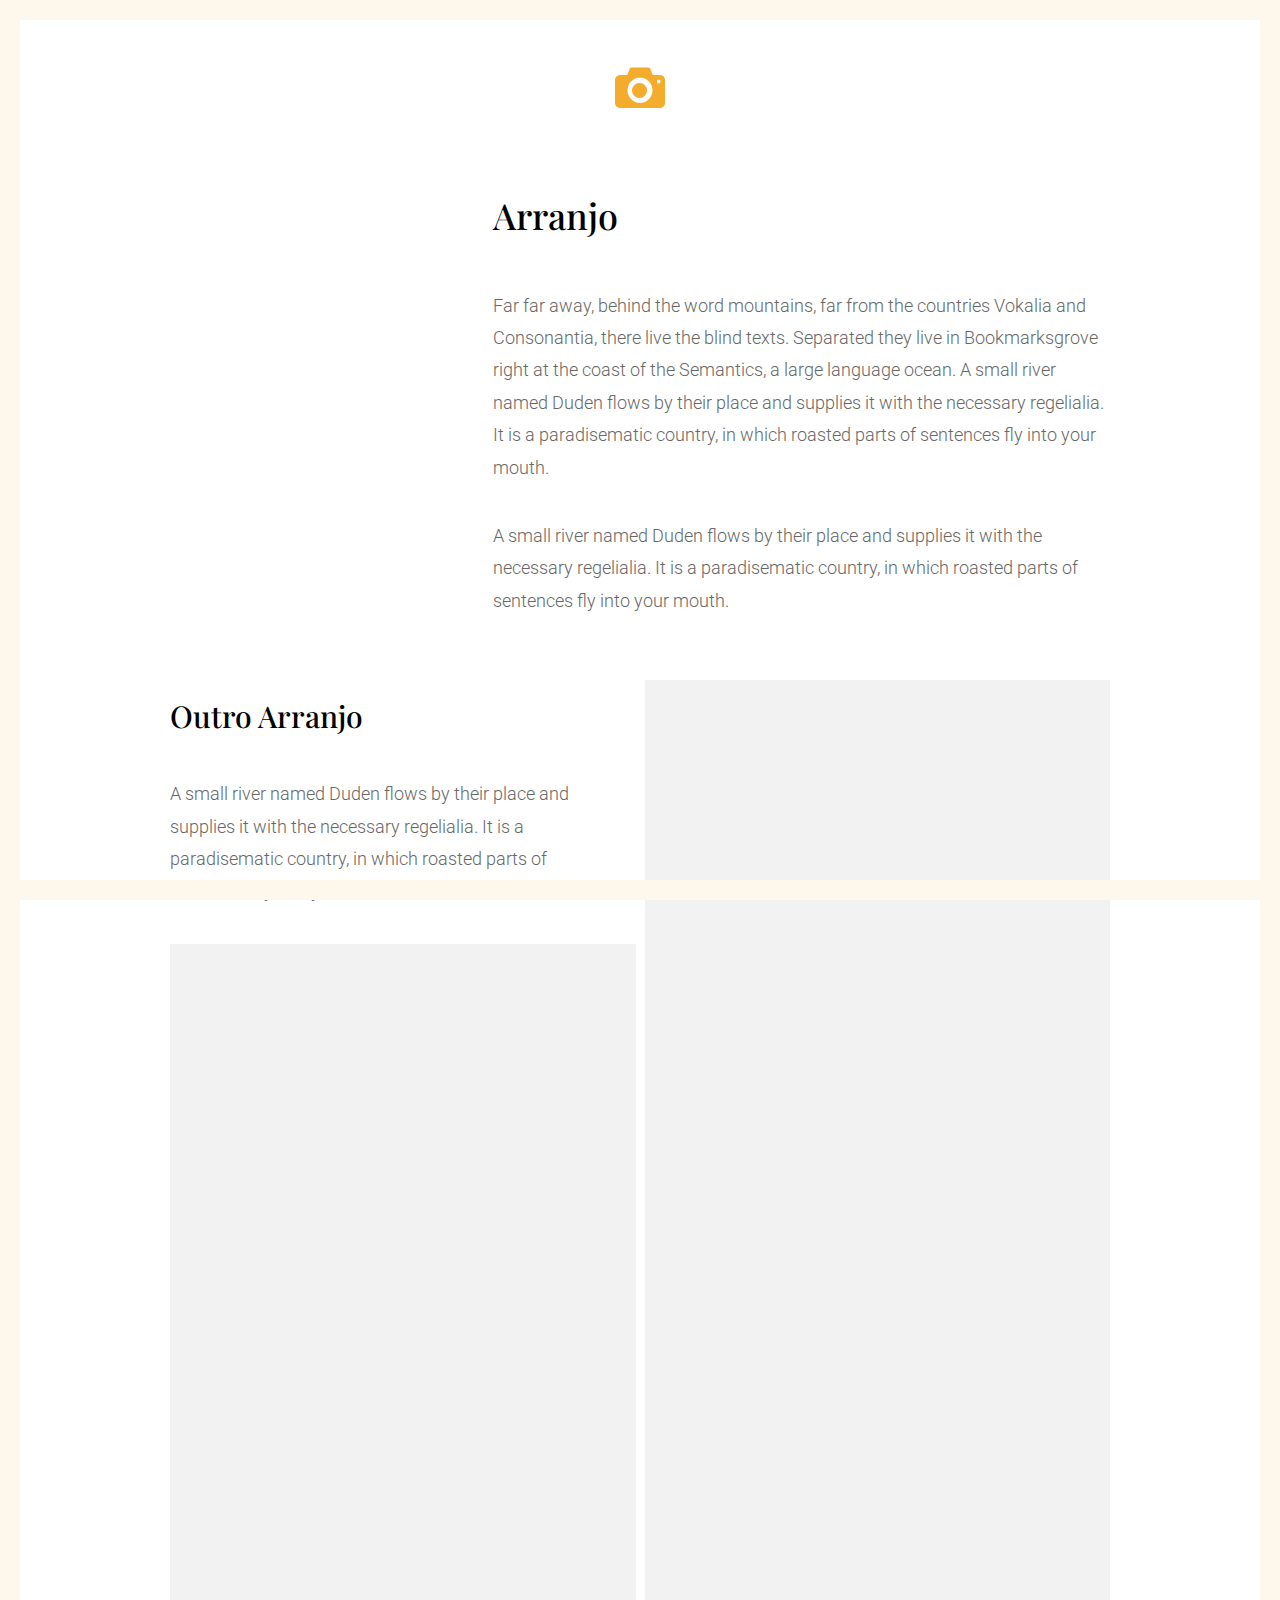
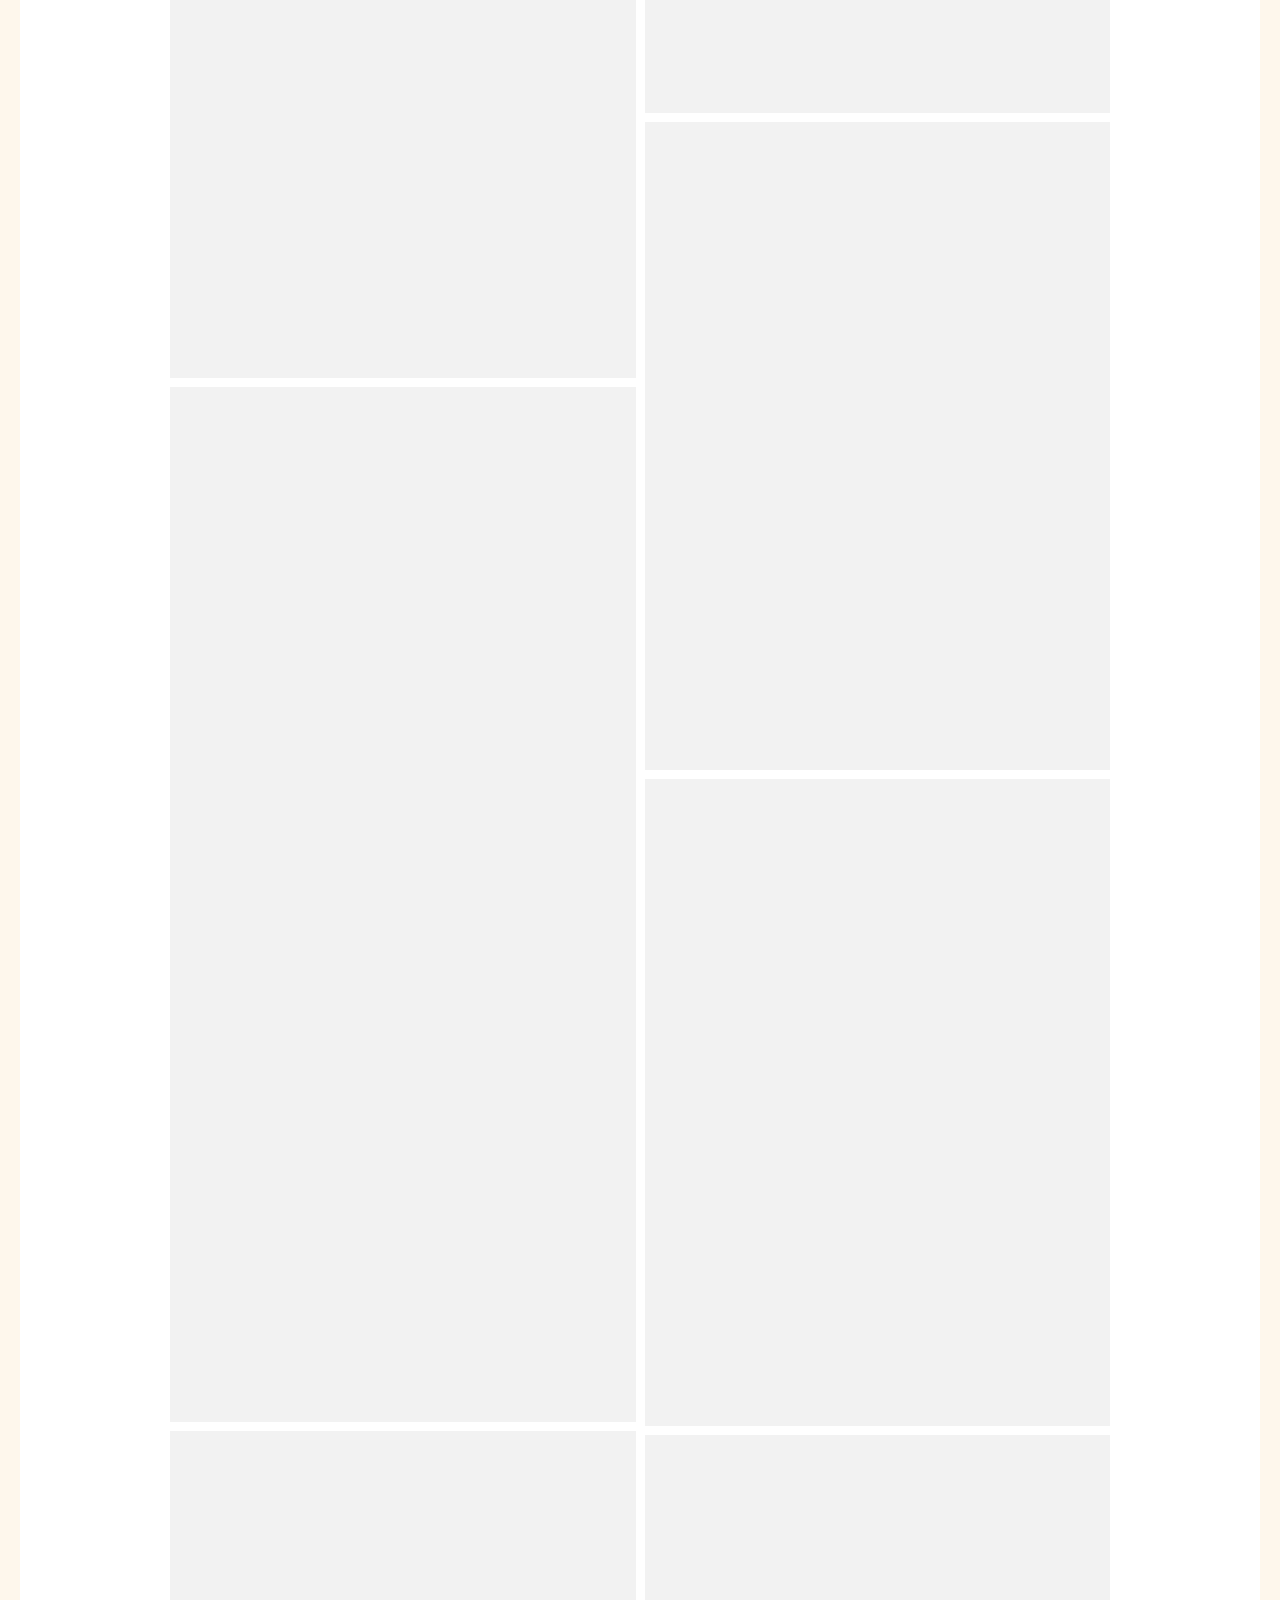
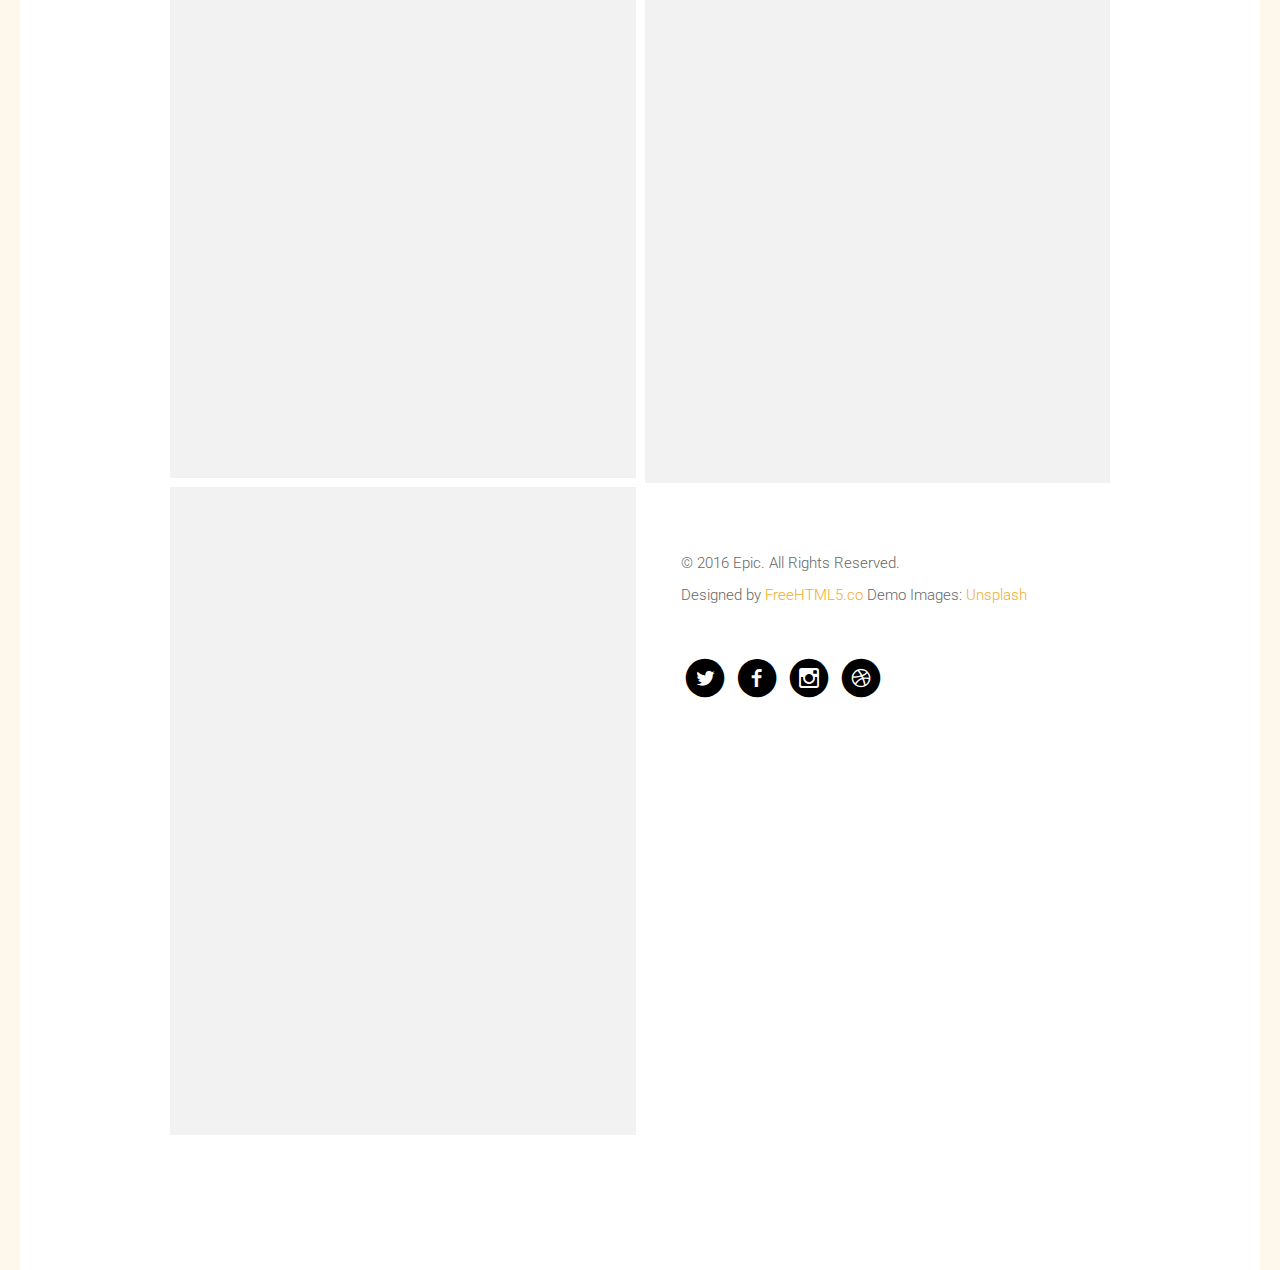
==== arranjos.html @ 67c0cea0 "Projeto Flores - Aluna Maria Eloisa (2)" ====
<!DOCTYPE html>
<!--[if lt IE 7]>      <html class="no-js lt-ie9 lt-ie8 lt-ie7"> <![endif]-->
<!--[if IE 7]>         <html class="no-js lt-ie9 lt-ie8"> <![endif]-->
<!--[if IE 8]>         <html class="no-js lt-ie9"> <![endif]-->
<!--[if gt IE 8]><!--> <html class="no-js"> <!--<![endif]-->
	<head>
	<meta charset="utf-8">
	<meta http-equiv="X-UA-Compatible" content="IE=edge">
	<title>Epic &mdash; Fully Responsive Free HTML5 Bootstrap Website Template by FREEHTML5.co</title>
	<meta name="viewport" content="width=device-width, initial-scale=1">
	<meta name="description" content="Free HTML5 Template by FREEHTML5.CO" />
	<meta name="keywords" content="free html5, free template, free bootstrap, website template, html5, css3, mobile first, responsive" />
	<meta name="author" content="FREEHTML5.CO" />

  <!-- 
	//////////////////////////////////////////////////////

	FREE HTML5 TEMPLATE 
	DESIGNED & DEVELOPED by FREEHTML5.CO
		
	Website: 		http://freehtml5.co/
	Email: 			info@freehtml5.co
	Twitter: 		http://twitter.com/fh5co
	Facebook: 		https://www.facebook.com/fh5co

	//////////////////////////////////////////////////////
	 -->

  	<!-- Facebook and Twitter integration -->
	<meta property="og:title" content=""/>
	<meta property="og:image" content=""/>
	<meta property="og:url" content=""/>
	<meta property="og:site_name" content=""/>
	<meta property="og:description" content=""/>
	<meta name="twitter:title" content="" />
	<meta name="twitter:image" content="" />
	<meta name="twitter:url" content="" />
	<meta name="twitter:card" content="" />

	<!-- Place favicon.ico and apple-touch-icon.png in the root directory -->
	<link rel="shortcut icon" href="favicon.ico">
	<!-- Google Fonts -->
	<link href='http://fonts.googleapis.com/css?family=Playfair+Display:400,700,400italic|Roboto:400,300,700' rel='stylesheet' type='text/css'>
	<!-- Animate -->
	<link rel="stylesheet" href="css/animate.css">
	<!-- Icomoon -->
	<link rel="stylesheet" href="css/icomoon.css">
	<!-- Bootstrap  -->
	<link rel="stylesheet" href="css/bootstrap.css">
	<!-- Magnific Popup -->
	<link rel="stylesheet" href="css/magnific-popup.css">

	<link rel="stylesheet" href="css/style.css">

	
	<!-- jQuery -->
	<script src="js/jquery.min.js"></script>
	<!-- jQuery Easing -->
	<script src="js/jquery.easing.1.3.js"></script>
	<!-- Bootstrap -->
	<script src="js/bootstrap.min.js"></script>
	<!-- Waypoints -->
	<script src="js/jquery.waypoints.min.js"></script>
	<!-- Magnific Popup -->
	<script src="js/jquery.magnific-popup.min.js"></script>
	
	<!-- Main JS -->
	<script src="js/main.js"></script>


	<!-- Modernizr JS -->
	<script src="js/modernizr-2.6.2.min.js"></script>
	<!-- FOR IE9 below -->
	<!--[if lt IE 9]>
	<script src="js/respond.min.js"></script>
	<![endif]-->

	</head>
	<body>
	
	<!-- Loader -->
	<div class="fh5co-loader"></div>
	
	<div id="fh5co-logo">
		<a href="index.html" class="transition"><i class="icon-camera"></i><em><span class="icon-home"></span></em></a>	
	</div>

	<div id="fh5co-main" role="main">
		
		<div class="container">
			
			

			<div class="row">
				<div class="col-md-8 col-md-push-4 fh5co-heading">
					<h1>Arranjo</h1>
					<p>Far far away, behind the word mountains, far from the countries Vokalia and Consonantia, there live the blind texts. Separated they live in Bookmarksgrove right at the coast of the Semantics, a large language ocean. A small river named Duden flows by their place and supplies it with the necessary regelialia. It is a paradisematic country, in which roasted parts of sentences fly into your mouth.</p>
					<p>A small river named Duden flows by their place and supplies it with the necessary regelialia. It is a paradisematic country, in which roasted parts of sentences fly into your mouth.</p>
				</div>
			</div>

			
			<div class="fh5co-grid">
				
				<div class="fh5co-col-1">
					<div class="fh5co-heading padding-right">
						<h2>Outro Arranjo</h2>
						<p>A small river named Duden flows by their place and supplies it with the necessary regelialia. It is a paradisematic country, in which roasted parts of sentences fly into your mouth.</p>
					</div>
					
					<div class="fh5co-item">
						<a href="images/20241031_195424.jpg" class="image-popup animate-box">
							<img src="images/20241031_195424.jpg" alt="Free HTML5 Website Template by FreeHTML5.co" title="Nice one">
							<div class="fh5co-item-text-wrap">
								<div class="fh5co-item-text">
									<h2><i class="icon-search2"></i></h2>
								</div>
							</div>
						</a>
					</div>
					<div class="fh5co-item">
						<a href="images/20241031_195407.jpg" class="image-popup animate-box">
							<img src="images/20241031_195407.jpg" alt="Free HTML5 Website Template by FreeHTML5.co">
							<div class="fh5co-item-text-wrap">
								<div class="fh5co-item-text">
									<h2><i class="icon-search2"></i></h2>
								</div>
							</div>
						</a>
					</div>
					<div class="fh5co-item">
						<a href="images/pic_7.jpg" class="image-popup animate-box">
							<img src="images/pic_7.jpg" alt="Free HTML5 Website Template by FreeHTML5.co">
							<div class="fh5co-item-text-wrap">
								<div class="fh5co-item-text">
									<h2><i class="icon-search2"></i></h2>
								</div>
							</div>
						</a>
					</div>
					<div class="fh5co-item">
						<a href="images/pic_8.jpg" class="image-popup animate-box">
							<img src="images/pic_8.jpg" alt="Free HTML5 Website Template by FreeHTML5.co">
							<div class="fh5co-item-text-wrap">
								<div class="fh5co-item-text">
									<h2><i class="icon-search2"></i></h2>
								</div>
							</div>
						</a>
					</div>
				</div>
				<div class="fh5co-col-2">

					<div class="fh5co-item">
						<a href="images/20241031_193643.jpg" class="image-popup animate-box">
							<img src="images/20241031_193643.jpg" alt="Free HTML5 Website Template by FreeHTML5.co">
							<div class="fh5co-item-text-wrap">
								<div class="fh5co-item-text">
									<h2><i class="icon-search2"></i></h2>	
								</div>
							</div>
						</a>
					</div>
					<div class="fh5co-item">
						<a href="images/pic_4.jpg" class="image-popup animate-box">
							<img src="images/pic_4.jpg" alt="Free HTML5 Website Template by FreeHTML5.co">
							<div class="fh5co-item-text-wrap">
								<div class="fh5co-item-text">
									<h2><i class="icon-search2"></i></h2>	
								</div>
							</div>
						</a>
						
					</div>
					<div class="fh5co-item">
						<a href="images/pic_5.jpg" class="image-popup animate-box">
							<img src="images/pic_5.jpg" alt="Free HTML5 Website Template by FreeHTML5.co">
							<div class="fh5co-item-text-wrap">
								<div class="fh5co-item-text">
									<h2><i class="icon-search2"></i></h2>	
								</div>
							</div>
						</a>
					</div>
					<div class="fh5co-item">
						<a href="images/pic_6.jpg" class="image-popup animate-box">
							<img src="images/pic_6.jpg" alt="Free HTML5 Website Template by FreeHTML5.co">
							<div class="fh5co-item-text-wrap">
								<div class="fh5co-item-text">
									<h2><i class="icon-search2"></i></h2>	
								</div>
							</div>
						</a>
					</div>

					<div id="fh5co-footer" class="padding-left">
						<p><small>&copy; 2016 Epic. All Rights Reserved. <br> Designed by <a href="http://freehtml5.co/" target="_blank">FreeHTML5.co</a> Demo Images: <a href="http://unsplash.com/" target="_blank">Unsplash</a></small></p>
						<ul class="fh5co-social">
							<li><a href="#"><i class="icon-twitter-with-circle"></i></a></li>
							<li><a href="#"><i class="icon-facebook-with-circle"></i></a></li>
							<li><a href="#"><i class="icon-instagram-with-circle"></i></a></li>
							<li><a href="#"><i class="icon-dribbble-with-circle"></i></a></li>
						</ul>
					</div>
				</div>
			</div>
		</div>

	</div>

	</body>
</html>
---- css/icomoon.css ----
@font-face {
    font-family: 'icomoon';
    src:    url('../fonts/icomoon/icomoon.eot?85cwyn');
    src:    url('../fonts/icomoon/icomoon.eot?85cwyn#iefix') format('embedded-opentype'),
        url('../fonts/icomoon/icomoon.ttf?85cwyn') format('truetype'),
        url('../fonts/icomoon/icomoon.woff?85cwyn') format('woff'),
        url('../fonts/icomoon/icomoon.svg?85cwyn#icomoon') format('svg');
    font-weight: normal;
    font-style: normal;
}

[class^="icon-"], [class*=" icon-"] {
    /* use !important to prevent issues with browser extensions that change fonts */
    font-family: 'icomoon' !important;
    speak: none;
    font-style: normal;
    font-weight: normal;
    font-variant: normal;
    text-transform: none;
    line-height: 1;

    /* Better Font Rendering =========== */
    -webkit-font-smoothing: antialiased;
    -moz-osx-font-smoothing: grayscale;
}

.icon-add-to-list:before {
    content: "\e900";
}
.icon-classic-computer:before {
    content: "\e901";
}
.icon-controller-fast-backward:before {
    content: "\e902";
}
.icon-creative-commons-attribution:before {
    content: "\e903";
}
.icon-creative-commons-noderivs:before {
    content: "\e904";
}
.icon-creative-commons-noncommercial-eu:before {
    content: "\e905";
}
.icon-creative-commons-noncommercial-us:before {
    content: "\e906";
}
.icon-creative-commons-public-domain:before {
    content: "\e907";
}
.icon-creative-commons-remix:before {
    content: "\e908";
}
.icon-creative-commons-share:before {
    content: "\e909";
}
.icon-creative-commons-sharealike:before {
    content: "\e90a";
}
.icon-creative-commons:before {
    content: "\e90b";
}
.icon-document-landscape:before {
    content: "\e90c";
}
.icon-remove-user:before {
    content: "\e90d";
}
.icon-warning:before {
    content: "\e90e";
}
.icon-arrow-bold-down:before {
    content: "\e90f";
}
.icon-arrow-bold-left:before {
    content: "\e910";
}
.icon-arrow-bold-right:before {
    content: "\e911";
}
.icon-arrow-bold-up:before {
    content: "\e912";
}
.icon-arrow-down:before {
    content: "\e913";
}
.icon-arrow-left:before {
    content: "\e914";
}
.icon-arrow-long-down:before {
    content: "\e915";
}
.icon-arrow-long-left:before {
    content: "\e916";
}
.icon-arrow-long-right:before {
    content: "\e917";
}
.icon-arrow-long-up:before {
    content: "\e918";
}
.icon-arrow-right:before {
    content: "\e919";
}
.icon-arrow-up:before {
    content: "\e91a";
}
.icon-arrow-with-circle-down:before {
    content: "\e91b";
}
.icon-arrow-with-circle-left:before {
    content: "\e91c";
}
.icon-arrow-with-circle-right:before {
    content: "\e91d";
}
.icon-arrow-with-circle-up:before {
    content: "\e91e";
}
.icon-bookmark:before {
    content: "\e91f";
}
.icon-bookmarks:before {
    content: "\e920";
}
.icon-chevron-down:before {
    content: "\e921";
}
.icon-chevron-left:before {
    content: "\e922";
}
.icon-chevron-right:before {
    content: "\e923";
}
.icon-chevron-small-down:before {
    content: "\e924";
}
.icon-chevron-small-left:before {
    content: "\e925";
}
.icon-chevron-small-right:before {
    content: "\e926";
}
.icon-chevron-small-up:before {
    content: "\e927";
}
.icon-chevron-thin-down:before {
    content: "\e928";
}
.icon-chevron-thin-left:before {
    content: "\e929";
}
.icon-chevron-thin-right:before {
    content: "\e92a";
}
.icon-chevron-thin-up:before {
    content: "\e92b";
}
.icon-chevron-up:before {
    content: "\e92c";
}
.icon-chevron-with-circle-down:before {
    content: "\e92d";
}
.icon-chevron-with-circle-left:before {
    content: "\e92e";
}
.icon-chevron-with-circle-right:before {
    content: "\e92f";
}
.icon-chevron-with-circle-up:before {
    content: "\e930";
}
.icon-cloud:before {
    content: "\e931";
}
.icon-controller-fast-forward:before {
    content: "\e932";
}
.icon-controller-jump-to-start:before {
    content: "\e933";
}
.icon-controller-next:before {
    content: "\e934";
}
.icon-controller-paus:before {
    content: "\e935";
}
.icon-controller-play:before {
    content: "\e936";
}
.icon-controller-record:before {
    content: "\e937";
}
.icon-controller-stop:before {
    content: "\e938";
}
.icon-controller-volume:before {
    content: "\e939";
}
.icon-dot-single:before {
    content: "\e93a";
}
.icon-dots-three-horizontal:before {
    content: "\e93b";
}
.icon-dots-three-vertical:before {
    content: "\e93c";
}
.icon-dots-two-horizontal:before {
    content: "\e93d";
}
.icon-dots-two-vertical:before {
    content: "\e93e";
}
.icon-download:before {
    content: "\e93f";
}
.icon-emoji-flirt:before {
    content: "\e940";
}
.icon-flow-branch:before {
    content: "\e941";
}
.icon-flow-cascade:before {
    content: "\e942";
}
.icon-flow-line:before {
    content: "\e943";
}
.icon-flow-parallel:before {
    content: "\e944";
}
.icon-flow-tree:before {
    content: "\e945";
}
.icon-install:before {
    content: "\e946";
}
.icon-layers:before {
    content: "\e947";
}
.icon-open-book:before {
    content: "\e948";
}
.icon-resize-100:before {
    content: "\e949";
}
.icon-resize-full-screen:before {
    content: "\e94a";
}
.icon-save:before {
    content: "\e94b";
}
.icon-select-arrows:before {
    content: "\e94c";
}
.icon-sound-mute:before {
    content: "\e94d";
}
.icon-sound:before {
    content: "\e94e";
}
.icon-trash:before {
    content: "\e94f";
}
.icon-triangle-down:before {
    content: "\e950";
}
.icon-triangle-left:before {
    content: "\e951";
}
.icon-triangle-right:before {
    content: "\e952";
}
.icon-triangle-up:before {
    content: "\e953";
}
.icon-uninstall:before {
    content: "\e954";
}
.icon-upload-to-cloud:before {
    content: "\e955";
}
.icon-upload:before {
    content: "\e956";
}
.icon-add-user:before {
    content: "\e957";
}
.icon-address:before {
    content: "\e958";
}
.icon-adjust:before {
    content: "\e959";
}
.icon-air:before {
    content: "\e95a";
}
.icon-aircraft-landing:before {
    content: "\e95b";
}
.icon-aircraft-take-off:before {
    content: "\e95c";
}
.icon-aircraft:before {
    content: "\e95d";
}
.icon-align-bottom:before {
    content: "\e95e";
}
.icon-align-horizontal-middle:before {
    content: "\e95f";
}
.icon-align-left:before {
    content: "\e960";
}
.icon-align-right:before {
    content: "\e961";
}
.icon-align-top:before {
    content: "\e962";
}
.icon-align-vertical-middle:before {
    content: "\e963";
}
.icon-archive:before {
    content: "\e964";
}
.icon-area-graph:before {
    content: "\e965";
}
.icon-attachment:before {
    content: "\e966";
}
.icon-awareness-ribbon:before {
    content: "\e967";
}
.icon-back-in-time:before {
    content: "\e968";
}
.icon-back:before {
    content: "\e969";
}
.icon-bar-graph:before {
    content: "\e96a";
}
.icon-battery:before {
    content: "\e96b";
}
.icon-beamed-note:before {
    content: "\e96c";
}
.icon-bell:before {
    content: "\e96d";
}
.icon-blackboard:before {
    content: "\e96e";
}
.icon-block:before {
    content: "\e96f";
}
.icon-book:before {
    content: "\e970";
}
.icon-bowl:before {
    content: "\e971";
}
.icon-box:before {
    content: "\e972";
}
.icon-briefcase:before {
    content: "\e973";
}
.icon-browser:before {
    content: "\e974";
}
.icon-brush:before {
    content: "\e975";
}
.icon-bucket:before {
    content: "\e976";
}
.icon-cake:before {
    content: "\e977";
}
.icon-calculator:before {
    content: "\e978";
}
.icon-calendar:before {
    content: "\e979";
}
.icon-camera:before {
    content: "\e97a";
}
.icon-ccw:before {
    content: "\e97b";
}
.icon-chat:before {
    content: "\e97c";
}
.icon-check:before {
    content: "\e97d";
}
.icon-circle-with-cross:before {
    content: "\e97e";
}
.icon-circle-with-minus:before {
    content: "\e97f";
}
.icon-circle-with-plus:before {
    content: "\e980";
}
.icon-circle:before {
    content: "\e981";
}
.icon-circular-graph:before {
    content: "\e982";
}
.icon-clapperboard:before {
    content: "\e983";
}
.icon-clipboard:before {
    content: "\e984";
}
.icon-clock:before {
    content: "\e985";
}
.icon-code:before {
    content: "\e986";
}
.icon-cog:before {
    content: "\e987";
}
.icon-colours:before {
    content: "\e988";
}
.icon-compass:before {
    content: "\e989";
}
.icon-copy:before {
    content: "\e98a";
}
.icon-credit-card:before {
    content: "\e98b";
}
.icon-credit:before {
    content: "\e98c";
}
.icon-cross:before {
    content: "\e98d";
}
.icon-cup:before {
    content: "\e98e";
}
.icon-cw:before {
    content: "\e98f";
}
.icon-cycle:before {
    content: "\e990";
}
.icon-database:before {
    content: "\e991";
}
.icon-dial-pad:before {
    content: "\e992";
}
.icon-direction:before {
    content: "\e993";
}
.icon-document:before {
    content: "\e994";
}
.icon-documents:before {
    content: "\e995";
}
.icon-drink:before {
    content: "\e996";
}
.icon-drive:before {
    content: "\e997";
}
.icon-drop:before {
    content: "\e998";
}
.icon-edit:before {
    content: "\e999";
}
.icon-email:before {
    content: "\e99a";
}
.icon-emoji-happy:before {
    content: "\e99b";
}
.icon-emoji-neutral:before {
    content: "\e99c";
}
.icon-emoji-sad:before {
    content: "\e99d";
}
.icon-erase:before {
    content: "\e99e";
}
.icon-eraser:before {
    content: "\e99f";
}
.icon-export:before {
    content: "\e9a0";
}
.icon-eye:before {
    content: "\e9a1";
}
.icon-feather:before {
    content: "\e9a2";
}
.icon-flag:before {
    content: "\e9a3";
}
.icon-flash:before {
    content: "\e9a4";
}
.icon-flashlight:before {
    content: "\e9a5";
}
.icon-flat-brush:before {
    content: "\e9a6";
}
.icon-folder-images:before {
    content: "\e9a7";
}
.icon-folder-music:before {
    content: "\e9a8";
}
.icon-folder-video:before {
    content: "\e9a9";
}
.icon-folder:before {
    content: "\e9aa";
}
.icon-forward:before {
    content: "\e9ab";
}
.icon-funnel:before {
    content: "\e9ac";
}
.icon-game-controller:before {
    content: "\e9ad";
}
.icon-gauge:before {
    content: "\e9ae";
}
.icon-globe:before {
    content: "\e9af";
}
.icon-graduation-cap:before {
    content: "\e9b0";
}
.icon-grid:before {
    content: "\e9b1";
}
.icon-hair-cross:before {
    content: "\e9b2";
}
.icon-hand:before {
    content: "\e9b3";
}
.icon-heart-outlined:before {
    content: "\e9b4";
}
.icon-heart:before {
    content: "\e9b5";
}
.icon-help-with-circle:before {
    content: "\e9b6";
}
.icon-help:before {
    content: "\e9b7";
}
.icon-home:before {
    content: "\e9b8";
}
.icon-hour-glass:before {
    content: "\e9b9";
}
.icon-image-inverted:before {
    content: "\e9ba";
}
.icon-image:before {
    content: "\e9bb";
}
.icon-images:before {
    content: "\e9bc";
}
.icon-inbox:before {
    content: "\e9bd";
}
.icon-infinity:before {
    content: "\e9be";
}
.icon-info-with-circle:before {
    content: "\e9bf";
}
.icon-info:before {
    content: "\e9c0";
}
.icon-key:before {
    content: "\e9c1";
}
.icon-keyboard:before {
    content: "\e9c2";
}
.icon-lab-flask:before {
    content: "\e9c3";
}
.icon-landline:before {
    content: "\e9c4";
}
.icon-language:before {
    content: "\e9c5";
}
.icon-laptop:before {
    content: "\e9c6";
}
.icon-leaf:before {
    content: "\e9c7";
}
.icon-level-down:before {
    content: "\e9c8";
}
.icon-level-up:before {
    content: "\e9c9";
}
.icon-lifebuoy:before {
    content: "\e9ca";
}
.icon-light-bulb:before {
    content: "\e9cb";
}
.icon-light-down:before {
    content: "\e9cc";
}
.icon-light-up:before {
    content: "\e9cd";
}
.icon-line-graph:before {
    content: "\e9ce";
}
.icon-link:before {
    content: "\e9cf";
}
.icon-list:before {
    content: "\e9d0";
}
.icon-location-pin:before {
    content: "\e9d1";
}
.icon-location:before {
    content: "\e9d2";
}
.icon-lock-open:before {
    content: "\e9d3";
}
.icon-lock:before {
    content: "\e9d4";
}
.icon-log-out:before {
    content: "\e9d5";
}
.icon-login:before {
    content: "\e9d6";
}
.icon-loop:before {
    content: "\e9d7";
}
.icon-magnet:before {
    content: "\e9d8";
}
.icon-magnifying-glass:before {
    content: "\e9d9";
}
.icon-mail:before {
    content: "\e9da";
}
.icon-man:before {
    content: "\e9db";
}
.icon-map:before {
    content: "\e9dc";
}
.icon-mask:before {
    content: "\e9dd";
}
.icon-medal:before {
    content: "\e9de";
}
.icon-megaphone:before {
    content: "\e9df";
}
.icon-menu:before {
    content: "\e9e0";
}
.icon-message:before {
    content: "\e9e1";
}
.icon-mic:before {
    content: "\e9e2";
}
.icon-minus:before {
    content: "\e9e3";
}
.icon-mobile:before {
    content: "\e9e4";
}
.icon-modern-mic:before {
    content: "\e9e5";
}
.icon-moon:before {
    content: "\e9e6";
}
.icon-mouse:before {
    content: "\e9e7";
}
.icon-music:before {
    content: "\e9e8";
}
.icon-network:before {
    content: "\e9e9";
}
.icon-new-message:before {
    content: "\e9ea";
}
.icon-new:before {
    content: "\e9eb";
}
.icon-news:before {
    content: "\e9ec";
}
.icon-note:before {
    content: "\e9ed";
}
.icon-notification:before {
    content: "\e9ee";
}
.icon-old-mobile:before {
    content: "\e9ef";
}
.icon-old-phone:before {
    content: "\e9f0";
}
.icon-palette:before {
    content: "\e9f1";
}
.icon-paper-plane:before {
    content: "\e9f2";
}
.icon-pencil:before {
    content: "\e9f3";
}
.icon-phone:before {
    content: "\e9f4";
}
.icon-pie-chart:before {
    content: "\e9f5";
}
.icon-pin:before {
    content: "\e9f6";
}
.icon-plus:before {
    content: "\e9f7";
}
.icon-popup:before {
    content: "\e9f8";
}
.icon-power-plug:before {
    content: "\e9f9";
}
.icon-price-ribbon:before {
    content: "\e9fa";
}
.icon-price-tag:before {
    content: "\e9fb";
}
.icon-print:before {
    content: "\e9fc";
}
.icon-progress-empty:before {
    content: "\e9fd";
}
.icon-progress-full:before {
    content: "\e9fe";
}
.icon-progress-one:before {
    content: "\e9ff";
}
.icon-progress-two:before {
    content: "\ea00";
}
.icon-publish:before {
    content: "\ea01";
}
.icon-quote:before {
    content: "\ea02";
}
.icon-radio:before {
    content: "\ea03";
}
.icon-reply-all:before {
    content: "\ea04";
}
.icon-reply:before {
    content: "\ea05";
}
.icon-retweet:before {
    content: "\ea06";
}
.icon-rocket:before {
    content: "\ea07";
}
.icon-round-brush:before {
    content: "\ea08";
}
.icon-rss:before {
    content: "\ea09";
}
.icon-ruler:before {
    content: "\ea0a";
}
.icon-scissors:before {
    content: "\ea0b";
}
.icon-share-alternitive:before {
    content: "\ea0c";
}
.icon-share:before {
    content: "\ea0d";
}
.icon-shareable:before {
    content: "\ea0e";
}
.icon-shield:before {
    content: "\ea0f";
}
.icon-shop:before {
    content: "\ea10";
}
.icon-shopping-bag:before {
    content: "\ea11";
}
.icon-shopping-basket:before {
    content: "\ea12";
}
.icon-shopping-cart:before {
    content: "\ea13";
}
.icon-shuffle:before {
    content: "\ea14";
}
.icon-signal:before {
    content: "\ea15";
}
.icon-sound-mix:before {
    content: "\ea16";
}
.icon-sports-club:before {
    content: "\ea17";
}
.icon-spreadsheet:before {
    content: "\ea18";
}
.icon-squared-cross:before {
    content: "\ea19";
}
.icon-squared-minus:before {
    content: "\ea1a";
}
.icon-squared-plus:before {
    content: "\ea1b";
}
.icon-star-outlined:before {
    content: "\ea1c";
}
.icon-star:before {
    content: "\ea1d";
}
.icon-stopwatch:before {
    content: "\ea1e";
}
.icon-suitcase:before {
    content: "\ea1f";
}
.icon-swap:before {
    content: "\ea20";
}
.icon-sweden:before {
    content: "\ea21";
}
.icon-switch:before {
    content: "\ea22";
}
.icon-tablet:before {
    content: "\ea23";
}
.icon-tag:before {
    content: "\ea24";
}
.icon-text-document-inverted:before {
    content: "\ea25";
}
.icon-text-document:before {
    content: "\ea26";
}
.icon-text:before {
    content: "\ea27";
}
.icon-thermometer:before {
    content: "\ea28";
}
.icon-thumbs-down:before {
    content: "\ea29";
}
.icon-thumbs-up:before {
    content: "\ea2a";
}
.icon-thunder-cloud:before {
    content: "\ea2b";
}
.icon-ticket:before {
    content: "\ea2c";
}
.icon-time-slot:before {
    content: "\ea2d";
}
.icon-tools:before {
    content: "\ea2e";
}
.icon-traffic-cone:before {
    content: "\ea2f";
}
.icon-tree:before {
    content: "\ea30";
}
.icon-trophy:before {
    content: "\ea31";
}
.icon-tv:before {
    content: "\ea32";
}
.icon-typing:before {
    content: "\ea33";
}
.icon-unread:before {
    content: "\ea34";
}
.icon-untag:before {
    content: "\ea35";
}
.icon-user:before {
    content: "\ea36";
}
.icon-users:before {
    content: "\ea37";
}
.icon-v-card:before {
    content: "\ea38";
}
.icon-video:before {
    content: "\ea39";
}
.icon-vinyl:before {
    content: "\ea3a";
}
.icon-voicemail:before {
    content: "\ea3b";
}
.icon-wallet:before {
    content: "\ea3c";
}
.icon-water:before {
    content: "\ea3d";
}
.icon-px-with-circle:before {
    content: "\ea3e";
}
.icon-px:before {
    content: "\ea3f";
}
.icon-basecamp:before {
    content: "\ea40";
}
.icon-behance:before {
    content: "\ea41";
}
.icon-creative-cloud:before {
    content: "\ea42";
}
.icon-dropbox:before {
    content: "\ea43";
}
.icon-evernote:before {
    content: "\ea44";
}
.icon-flattr:before {
    content: "\ea45";
}
.icon-foursquare:before {
    content: "\ea46";
}
.icon-google-drive:before {
    content: "\ea47";
}
.icon-google-hangouts:before {
    content: "\ea48";
}
.icon-grooveshark:before {
    content: "\ea49";
}
.icon-icloud:before {
    content: "\ea4a";
}
.icon-mixi:before {
    content: "\ea4b";
}
.icon-onedrive:before {
    content: "\ea4c";
}
.icon-paypal:before {
    content: "\ea4d";
}
.icon-picasa:before {
    content: "\ea4e";
}
.icon-qq:before {
    content: "\ea4f";
}
.icon-rdio-with-circle:before {
    content: "\ea50";
}
.icon-renren:before {
    content: "\ea51";
}
.icon-scribd:before {
    content: "\ea52";
}
.icon-sina-weibo:before {
    content: "\ea53";
}
.icon-skype-with-circle:before {
    content: "\ea54";
}
.icon-skype:before {
    content: "\ea55";
}
.icon-slideshare:before {
    content: "\ea56";
}
.icon-smashing:before {
    content: "\ea57";
}
.icon-soundcloud:before {
    content: "\ea58";
}
.icon-spotify-with-circle:before {
    content: "\ea59";
}
.icon-spotify:before {
    content: "\ea5a";
}
.icon-swarm:before {
    content: "\ea5b";
}
.icon-vine-with-circle:before {
    content: "\ea5c";
}
.icon-vine:before {
    content: "\ea5d";
}
.icon-vk-alternitive:before {
    content: "\ea5e";
}
.icon-vk-with-circle:before {
    content: "\ea5f";
}
.icon-vk:before {
    content: "\ea60";
}
.icon-xing-with-circle:before {
    content: "\ea61";
}
.icon-xing:before {
    content: "\ea62";
}
.icon-yelp:before {
    content: "\ea63";
}
.icon-dribbble-with-circle:before {
    content: "\ea64";
}
.icon-dribbble:before {
    content: "\ea65";
}
.icon-facebook-with-circle:before {
    content: "\ea66";
}
.icon-facebook:before {
    content: "\ea67";
}
.icon-flickr-with-circle:before {
    content: "\ea68";
}
.icon-flickr:before {
    content: "\ea69";
}
.icon-github-with-circle:before {
    content: "\ea6a";
}
.icon-github:before {
    content: "\ea6b";
}
.icon-google-with-circle:before {
    content: "\ea6c";
}
.icon-google:before {
    content: "\ea6d";
}
.icon-instagram-with-circle:before {
    content: "\ea6e";
}
.icon-instagram:before {
    content: "\ea6f";
}
.icon-lastfm-with-circle:before {
    content: "\ea70";
}
.icon-lastfm:before {
    content: "\ea71";
}
.icon-linkedin-with-circle:before {
    content: "\ea72";
}
.icon-linkedin:before {
    content: "\ea73";
}
.icon-pinterest-with-circle:before {
    content: "\ea74";
}
.icon-pinterest:before {
    content: "\ea75";
}
.icon-rdio:before {
    content: "\ea76";
}
.icon-stumbleupon-with-circle:before {
    content: "\ea77";
}
.icon-stumbleupon:before {
    content: "\ea78";
}
.icon-tumblr-with-circle:before {
    content: "\ea79";
}
.icon-tumblr:before {
    content: "\ea7a";
}
.icon-twitter-with-circle:before {
    content: "\ea7b";
}
.icon-twitter:before {
    content: "\ea7c";
}
.icon-vimeo-with-circle:before {
    content: "\ea7d";
}
.icon-vimeo:before {
    content: "\ea7e";
}
.icon-youtube-with-circle:before {
    content: "\ea7f";
}
.icon-youtube:before {
    content: "\ea80";
}
.icon-eye3:before {
    content: "\e000";
}
.icon-paper-clip:before {
    content: "\e001";
}
.icon-mail2:before {
    content: "\e002";
}
.icon-toggle:before {
    content: "\e003";
}
.icon-layout:before {
    content: "\e004";
}
.icon-link2:before {
    content: "\e005";
}
.icon-bell3:before {
    content: "\e006";
}
.icon-lock2:before {
    content: "\e007";
}
.icon-unlock:before {
    content: "\e008";
}
.icon-ribbon:before {
    content: "\e009";
}
.icon-image3:before {
    content: "\e010";
}
.icon-signal2:before {
    content: "\e011";
}
.icon-target2:before {
    content: "\e012";
}
.icon-clipboard2:before {
    content: "\e013";
}
.icon-clock3:before {
    content: "\e014";
}
.icon-watch:before {
    content: "\e015";
}
.icon-air-play:before {
    content: "\e016";
}
.icon-camera3:before {
    content: "\e017";
}
.icon-video2:before {
    content: "\e018";
}
.icon-disc:before {
    content: "\e019";
}
.icon-printer2:before {
    content: "\e020";
}
.icon-monitor2:before {
    content: "\e021";
}
.icon-server:before {
    content: "\e022";
}
.icon-cog3:before {
    content: "\e023";
}
.icon-heart3:before {
    content: "\e024";
}
.icon-paragraph:before {
    content: "\e025";
}
.icon-align-justify:before {
    content: "\e026";
}
.icon-align-left2:before {
    content: "\e027";
}
.icon-align-center:before {
    content: "\e028";
}
.icon-align-right2:before {
    content: "\e029";
}
.icon-book3:before {
    content: "\e030";
}
.icon-layers2:before {
    content: "\e031";
}
.icon-stack:before {
    content: "\e032";
}
.icon-stack-2:before {
    content: "\e033";
}
.icon-paper:before {
    content: "\e034";
}
.icon-paper-stack:before {
    content: "\e035";
}
.icon-search2:before {
    content: "\e036";
}
.icon-zoom-in:before {
    content: "\e037";
}
.icon-zoom-out:before {
    content: "\e038";
}
.icon-reply3:before {
    content: "\e039";
}
.icon-circle-plus:before {
    content: "\e040";
}
.icon-circle-minus:before {
    content: "\e041";
}
.icon-circle-check:before {
    content: "\e042";
}
.icon-circle-cross:before {
    content: "\e043";
}
.icon-square-plus:before {
    content: "\e044";
}
.icon-square-minus:before {
    content: "\e045";
}
.icon-square-check:before {
    content: "\e046";
}
.icon-square-cross:before {
    content: "\e047";
}
.icon-microphone2:before {
    content: "\e048";
}
.icon-record:before {
    content: "\e049";
}
.icon-skip-back:before {
    content: "\e050";
}
.icon-rewind:before {
    content: "\e051";
}
.icon-play2:before {
    content: "\e052";
}
.icon-pause:before {
    content: "\e053";
}
.icon-stop:before {
    content: "\e054";
}
.icon-fast-forward2:before {
    content: "\e055";
}
.icon-skip-forward:before {
    content: "\e056";
}
.icon-shuffle2:before {
    content: "\e057";
}
.icon-repeat:before {
    content: "\e058";
}
.icon-folder3:before {
    content: "\e059";
}
.icon-umbrella:before {
    content: "\e060";
}
.icon-moon3:before {
    content: "\e061";
}
.icon-thermometer2:before {
    content: "\e062";
}
.icon-drop2:before {
    content: "\e063";
}
.icon-sun2:before {
    content: "\e064";
}
.icon-cloud3:before {
    content: "\e065";
}
.icon-cloud-upload:before {
    content: "\e066";
}
.icon-cloud-download:before {
    content: "\e067";
}
.icon-upload3:before {
    content: "\e068";
}
.icon-download3:before {
    content: "\e069";
}
.icon-location3:before {
    content: "\e070";
}
.icon-location-2:before {
    content: "\e071";
}
.icon-map2:before {
    content: "\e072";
}
.icon-battery2:before {
    content: "\e073";
}
.icon-head:before {
    content: "\e074";
}
.icon-briefcase2:before {
    content: "\e075";
}
.icon-speech-bubble:before {
    content: "\e076";
}
.icon-anchor:before {
    content: "\e077";
}
.icon-globe2:before {
    content: "\e078";
}
.icon-box3:before {
    content: "\e079";
}
.icon-reload:before {
    content: "\e080";
}
.icon-share2:before {
    content: "\e081";
}
.icon-marquee:before {
    content: "\e082";
}
.icon-marquee-plus:before {
    content: "\e083";
}
.icon-marquee-minus:before {
    content: "\e084";
}
.icon-tag3:before {
    content: "\e085";
}
.icon-power:before {
    content: "\e086";
}
.icon-command:before {
    content: "\e087";
}
.icon-alt:before {
    content: "\e088";
}
.icon-esc:before {
    content: "\e089";
}
.icon-bar-graph2:before {
    content: "\e090";
}
.icon-bar-graph-2:before {
    content: "\e091";
}
.icon-pie-graph:before {
    content: "\e092";
}
.icon-star2:before {
    content: "\e093";
}
.icon-arrow-left2:before {
    content: "\e094";
}
.icon-arrow-right2:before {
    content: "\e095";
}
.icon-arrow-up2:before {
    content: "\e096";
}
.icon-arrow-down2:before {
    content: "\e097";
}
.icon-volume:before {
    content: "\e098";
}
.icon-mute:before {
    content: "\e099";
}
.icon-content-right:before {
    content: "\e100";
}
.icon-content-left:before {
    content: "\e101";
}
.icon-grid2:before {
    content: "\e102";
}
.icon-grid-2:before {
    content: "\e103";
}
.icon-columns:before {
    content: "\e104";
}
.icon-loader:before {
    content: "\e105";
}
.icon-bag:before {
    content: "\e106";
}
.icon-ban:before {
    content: "\e107";
}
.icon-flag3:before {
    content: "\e108";
}
.icon-trash3:before {
    content: "\e109";
}
.icon-expand:before {
    content: "\e110";
}
.icon-contract:before {
    content: "\e111";
}
.icon-maximize:before {
    content: "\e112";
}
.icon-minimize:before {
    content: "\e113";
}
.icon-plus3:before {
    content: "\e114";
}
.icon-minus2:before {
    content: "\e115";
}
.icon-check2:before {
    content: "\e116";
}
.icon-cross3:before {
    content: "\e117";
}
.icon-move:before {
    content: "\e118";
}
.icon-delete:before {
    content: "\e119";
}
.icon-menu2:before {
    content: "\e120";
}
.icon-archive2:before {
    content: "\e121";
}
.icon-inbox2:before {
    content: "\e122";
}
.icon-outbox:before {
    content: "\e123";
}
.icon-file:before {
    content: "\e124";
}
.icon-file-add:before {
    content: "\e125";
}
.icon-file-subtract:before {
    content: "\e126";
}
.icon-help2:before {
    content: "\e127";
}
.icon-open:before {
    content: "\e128";
}
.icon-ellipsis:before {
    content: "\e129";
}
---- css/style.css ----
@font-face {
  font-family: 'icomoon';
  src: url("../fonts/icomoon/icomoon.eot?srf3rx");
  src: url("../fonts/icomoon/icomoon.eot?srf3rx#iefix") format("embedded-opentype"), url("../fonts/icomoon/icomoon.ttf?srf3rx") format("truetype"), url("../fonts/icomoon/icomoon.woff?srf3rx") format("woff"), url("../fonts/icomoon/icomoon.svg?srf3rx#icomoon") format("svg");
  font-weight: normal;
  font-style: normal;
}
html, body {
  background: #fff;
}

body {
  font-family: "Roboto", arial, sans-serif;
  font-size: 18px;
  font-weight: 300;
  line-height: 1.8;
  color: #676767;
}
body.fh5co-overflow {
  overflow-x: auto;
}

body:before, body:after {
  content: "";
  position: fixed;
  background: #fef7ec;
  left: 0;
  right: 0;
  height: 20px;
  z-index: 1002;
}
@media screen and (max-width: 768px) {
  body:before, body:after {
    display: none;
  }
}

body:before {
  top: 0;
}

body:after {
  bottom: 0;
}

body {
  border-left: 20px solid #fef7ec;
  border-right: 20px solid #fef7ec;
}
@media screen and (max-width: 768px) {
  body {
    border-left: 0;
    border-right: 0;
  }
}

::-webkit-selection {
  color: #fff;
  background: #f7c873;
}

::-moz-selection {
  color: #fff;
  background: #f7c873;
}

::selection {
  color: #fff;
  background: #f7c873;
}

a {
  color: #f7c873;
  -webkit-transition: 0.5s;
  -o-transition: 0.5s;
  transition: 0.5s;
  color: #f3ac2b;
}
a:hover, a:focus, a:active {
  color: #de930d;
  outline: none;
  text-decoration: none;
}

h1, h2, h3, h4, h5, h6 {
  font-family: "Playfair Display", times, serif;
  color: #000;
  margin-bottom: 1.5em;
  clear: both;
}

p {
  margin-bottom: 2em;
}

.btn {
  margin-right: 4px;
  margin-bottom: 4px;
  font-family: "Playfair Display", times, serif;
  font-size: 12px;
  letter-spacing: 2px;
  text-transform: uppercase;
  font-weight: 700;
  -webkit-border-radius: 4px;
  -moz-border-radius: 4px;
  -ms-border-radius: 4px;
  border-radius: 4px;
  -webkit-transition: 0.5s;
  -o-transition: 0.5s;
  transition: 0.5s;
}
.btn.btn-md {
  padding: 10px 20px !important;
}
.btn.btn-lg {
  padding: 18px 36px !important;
}
.btn:hover, .btn:active, .btn:focus {
  box-shadow: none !important;
  outline: none !important;
}

.btn-primary {
  background: #f7c873;
  color: #fff;
  border: 2px solid #f7c873;
}
.btn-primary:hover, .btn-primary:focus, .btn-primary:active {
  background: #f6bf5b !important;
  border-color: #f6bf5b !important;
}
.btn-primary.btn-outline {
  background: transparent;
  color: #f7c873;
  border: 2px solid #f7c873;
}
.btn-primary.btn-outline:hover, .btn-primary.btn-outline:focus, .btn-primary.btn-outline:active {
  background: #f7c873;
  color: #fff;
}

.btn-success {
  background: #58ca7e;
  color: #fff;
  border: 2px solid #58ca7e;
}
.btn-success:hover, .btn-success:focus, .btn-success:active {
  background: #45c46f !important;
  border-color: #45c46f !important;
}
.btn-success.btn-outline {
  background: transparent;
  color: #58ca7e;
  border: 2px solid #58ca7e;
}
.btn-success.btn-outline:hover, .btn-success.btn-outline:focus, .btn-success.btn-outline:active {
  background: #58ca7e;
  color: #fff;
}

.btn-info {
  background: #1784fb;
  color: #fff;
  border: 2px solid #1784fb;
}
.btn-info:hover, .btn-info:focus, .btn-info:active {
  background: #0477f4 !important;
  border-color: #0477f4 !important;
}
.btn-info.btn-outline {
  background: transparent;
  color: #1784fb;
  border: 2px solid #1784fb;
}
.btn-info.btn-outline:hover, .btn-info.btn-outline:focus, .btn-info.btn-outline:active {
  background: #1784fb;
  color: #fff;
}

.btn-warning {
  background: #fed330;
  color: #fff;
  border: 2px solid #fed330;
}
.btn-warning:hover, .btn-warning:focus, .btn-warning:active {
  background: #fece17 !important;
  border-color: #fece17 !important;
}
.btn-warning.btn-outline {
  background: transparent;
  color: #fed330;
  border: 2px solid #fed330;
}
.btn-warning.btn-outline:hover, .btn-warning.btn-outline:focus, .btn-warning.btn-outline:active {
  background: #fed330;
  color: #fff;
}

.btn-danger {
  background: #fb4f59;
  color: #fff;
  border: 2px solid #fb4f59;
}
.btn-danger:hover, .btn-danger:focus, .btn-danger:active {
  background: #fa3641 !important;
  border-color: #fa3641 !important;
}
.btn-danger.btn-outline {
  background: transparent;
  color: #fb4f59;
  border: 2px solid #fb4f59;
}
.btn-danger.btn-outline:hover, .btn-danger.btn-outline:focus, .btn-danger.btn-outline:active {
  background: #fb4f59;
  color: #fff;
}

.btn-outline {
  background: none;
  border: 2px solid gray;
  font-size: 12px;
  letter-spacing: 2px;
  text-transform: uppercase;
  -webkit-transition: 0.3s;
  -o-transition: 0.3s;
  transition: 0.3s;
}
.btn-outline:hover, .btn-outline:focus, .btn-outline:active {
  box-shadow: none;
}

.form-control {
  box-shadow: none;
  background: transparent;
  border: 2px solid rgba(0, 0, 0, 0.1);
  height: 54px;
  font-size: 18px;
  font-weight: 300;
}
.form-control:active, .form-control:focus {
  outline: none;
  box-shadow: none;
  border-color: #f7c873;
}

#fh5co-logo {
  padding-top: 3.5em;
  text-align: center;
}
#fh5co-logo > a {
  position: relative;
  display: block;
  font-size: 50px;
  text-align: center;
  width: 200px;
  margin: 0 auto;
  height: 50px;
}
#fh5co-logo > a i, #fh5co-logo > a em {
  position: absolute;
  top: 0;
  left: 0;
  width: 200px;
  text-align: center;
  display: block;
  -webkit-transition: 0.5s;
  -o-transition: 0.5s;
  transition: 0.5s;
}
#fh5co-logo > a em {
  opacity: 0;
  visibility: hidden;
  font-size: 26px;
  top: 2px;
  font-family: "Playfair Display", times, serif;
}
#fh5co-logo > a:hover i {
  opacity: 0;
  visibility: hidden;
}
#fh5co-logo > a:hover em {
  opacity: 1;
  visibility: visible;
}

#fh5co-main {
  padding: 3.5em 0 7em 0;
}
@media screen and (max-width: 768px) {
  #fh5co-main {
    padding: 2em 0;
  }
}
#fh5co-main > .container {
  position: relative;
}

.fh5co-heading {
  margin-bottom: 1.5em;
}
.fh5co-heading.padding-right {
  padding-right: 1em;
}
@media screen and (max-width: 768px) {
  .fh5co-heading.padding-right {
    padding-right: 0em;
  }
}

.fh5co-intro {
  margin-bottom: 2em;
}
.fh5co-intro.padding-right {
  padding-right: 1em;
}
@media screen and (max-width: 768px) {
  .fh5co-intro.padding-right {
    padding-right: 0em;
  }
}
.fh5co-intro h1 {
  line-height: 1.5;
}
@media screen and (max-width: 768px) {
  .fh5co-intro h1 {
    font-size: 20px;
  }
}
.fh5co-intro h1 a {
  font-size: 20px;
}

.fh5co-img {
  position: relative;
  background: #f2f2f2;
  float: left;
  width: 100%;
}

.fh5co-grid {
  position: relative;
}
.fh5co-grid .fh5co-col-1,
.fh5co-grid .fh5co-col-2 {
  width: 50%;
}
@media screen and (max-width: 480px) {
  .fh5co-grid .fh5co-col-1,
  .fh5co-grid .fh5co-col-2 {
    width: 100%;
  }
}
.fh5co-grid .fh5co-col-1.margintop,
.fh5co-grid .fh5co-col-2.margintop {
  margin-top: 29%;
}
.fh5co-grid .fh5co-col-1 img,
.fh5co-grid .fh5co-col-2 img {
  max-width: 100%;
}
.fh5co-grid .fh5co-col-1 .fh5co-item,
.fh5co-grid .fh5co-col-2 .fh5co-item {
  margin-bottom: .5em;
  float: center;
  width: 100%;
  position: relative;
  background: #f2f2f2;
}
.fh5co-grid .fh5co-col-1 .fh5co-item a,
.fh5co-grid .fh5co-col-2 .fh5co-item a {
  position: relative;
  display: block;
  overflow: hidden;
}
.fh5co-grid .fh5co-col-1 .fh5co-item a.image-popup h2,
.fh5co-grid .fh5co-col-2 .fh5co-item a.image-popup h2 {
  opacity: 0;
  visibility: hidden;
  -webkit-transition: 0.9s;
  -o-transition: 0.9s;
  transition: 0.9s;
}
.fh5co-grid .fh5co-col-1 .fh5co-item a .fh5co-item-text-wrap,
.fh5co-grid .fh5co-col-2 .fh5co-item a .fh5co-item-text-wrap {
  position: absolute;
  top: 0;
  left: 0;
  right: 0;
  bottom: 0;
  background: rgba(0, 0, 0, 0.5);
  -webkit-transition: 0.9s;
  -o-transition: 0.9s;
  transition: 0.9s;
}
.fh5co-grid .fh5co-col-1 .fh5co-item a .fh5co-item-text,
.fh5co-grid .fh5co-col-2 .fh5co-item a .fh5co-item-text {
  position: absolute;
  z-index: 99;
  text-align: center;
  top: 50%;
  width: 100%;
  vertical-align: middle;
  margin-top: -18px;
}
@media screen and (max-width: 768px) {
  .fh5co-grid .fh5co-col-1 .fh5co-item a .fh5co-item-text,
  .fh5co-grid .fh5co-col-2 .fh5co-item a .fh5co-item-text {
    margin-top: -12px;
  }
}
.fh5co-grid .fh5co-col-1 .fh5co-item a .fh5co-item-text h2,
.fh5co-grid .fh5co-col-2 .fh5co-item a .fh5co-item-text h2 {
  margin: 0;
  padding: 0;
  color: #fff;
  font-family: "Roboto", arial, sans-serif;
  font-size: 30px;
}
@media screen and (max-width: 768px) {
  .fh5co-grid .fh5co-col-1 .fh5co-item a .fh5co-item-text h2,
  .fh5co-grid .fh5co-col-2 .fh5co-item a .fh5co-item-text h2 {
    font-size: 20px;
  }
}
.fh5co-grid .fh5co-col-1 .fh5co-item a img,
.fh5co-grid .fh5co-col-2 .fh5co-item a img {
  -webkit-transform: scale(1.2);
  -moz-transform: scale(1.2);
  -ms-transform: scale(1.2);
  -o-transform: scale(1.2);
  transform: scale(1.2);
  -webkit-transition: 0.9s;
  -o-transition: 0.9s;
  transition: 0.9s;
}
.fh5co-grid .fh5co-col-1 .fh5co-item a:hover img,
.fh5co-grid .fh5co-col-2 .fh5co-item a:hover img {
  -webkit-transform: scale(1);
  -moz-transform: scale(1);
  -ms-transform: scale(1);
  -o-transform: scale(1);
  transform: scale(1);
}
.fh5co-grid .fh5co-col-1 .fh5co-item a:hover .fh5co-item-text-wrap,
.fh5co-grid .fh5co-col-2 .fh5co-item a:hover .fh5co-item-text-wrap {
  background: rgba(0, 0, 0, 0.2);
}
.fh5co-grid .fh5co-col-1 .fh5co-item a.image-popup:hover h2,
.fh5co-grid .fh5co-col-2 .fh5co-item a.image-popup:hover h2 {
  opacity: 1;
  visibility: visible;
}
.fh5co-grid .fh5co-col-1 {
  float: left;
  padding-right: .25em;
}
@media screen and (max-width: 480px) {
  .fh5co-grid .fh5co-col-1 {
    padding-right: 0em;
  }
}
.fh5co-grid .fh5co-col-2 {
  float: right;
  padding-left: .25em;
}
@media screen and (max-width: 480px) {
  .fh5co-grid .fh5co-col-2 {
    padding-left: 0em;
  }
}

.mfp-with-zoom .mfp-container,
.mfp-with-zoom.mfp-bg {
  opacity: 0;
  -webkit-backface-visibility: hidden;
  /* ideally, transition speed should match zoom duration */
  -webkit-transition: all 0.3s ease-out;
  -moz-transition: all 0.3s ease-out;
  -o-transition: all 0.3s ease-out;
  transition: all 0.3s ease-out;
}

.mfp-with-zoom.mfp-ready .mfp-container {
  opacity: 1;
}

.mfp-with-zoom.mfp-ready.mfp-bg {
  opacity: 0.8;
}

.mfp-with-zoom.mfp-removing .mfp-container,
.mfp-with-zoom.mfp-removing.mfp-bg {
  opacity: 0;
}

.fh5co-social-wrap {
  padding: 0em 0 0 0;
  float: left;
}

.fh5co-social {
  padding: 0;
  margin: 30px 0 0 0;
  position: relative;
}
.fh5co-social li {
  padding: 0;
  margin: 0;
  list-style: none;
  display: inline;
}
.fh5co-social li a {
  font-size: 40px;
  padding: 4px;
  color: #000;
  -webkit-transition: 0.5s;
  -o-transition: 0.5s;
  transition: 0.5s;
}
@media screen and (max-width: 768px) {
  .fh5co-social li a {
    font-size: 26px;
  }
}
.fh5co-social li a:hover {
  color: #f3ac2b;
}

figure {
  margin-bottom: 1.5em;
}
figure figcaption {
  padding-top: 15px;
  font-size: 14px;
  color: #999999;
}

#fh5co-footer {
  padding: 3em 0 0 0em;
  float: left;
}
#fh5co-footer.padding-left {
  padding-left: 2em;
}
@media screen and (max-width: 480px) {
  #fh5co-footer.padding-left {
    padding-left: 0em;
  }
}
@media screen and (max-width: 480px) {
  #fh5co-footer {
    padding: 2em 0 0 0;
  }
}

.js .animate-box {
  opacity: 0;
}

@media screen and (max-width: 480px) {
  .col-xxs-12 {
    width: 100%;
    float: none;
  }
}
.no-js #loader {
  display: none;
}

.js #loader {
  display: block;
  position: absolute;
  left: 100px;
  top: 0;
}

.fh5co-loader {
  position: fixed;
  left: 0px;
  top: 0px;
  width: 100%;
  height: 100%;
  z-index: 9999;
  background: url(../images/hourglass.svg) center no-repeat #ffffff;
}

/*# sourceMappingURL=style.css.map */
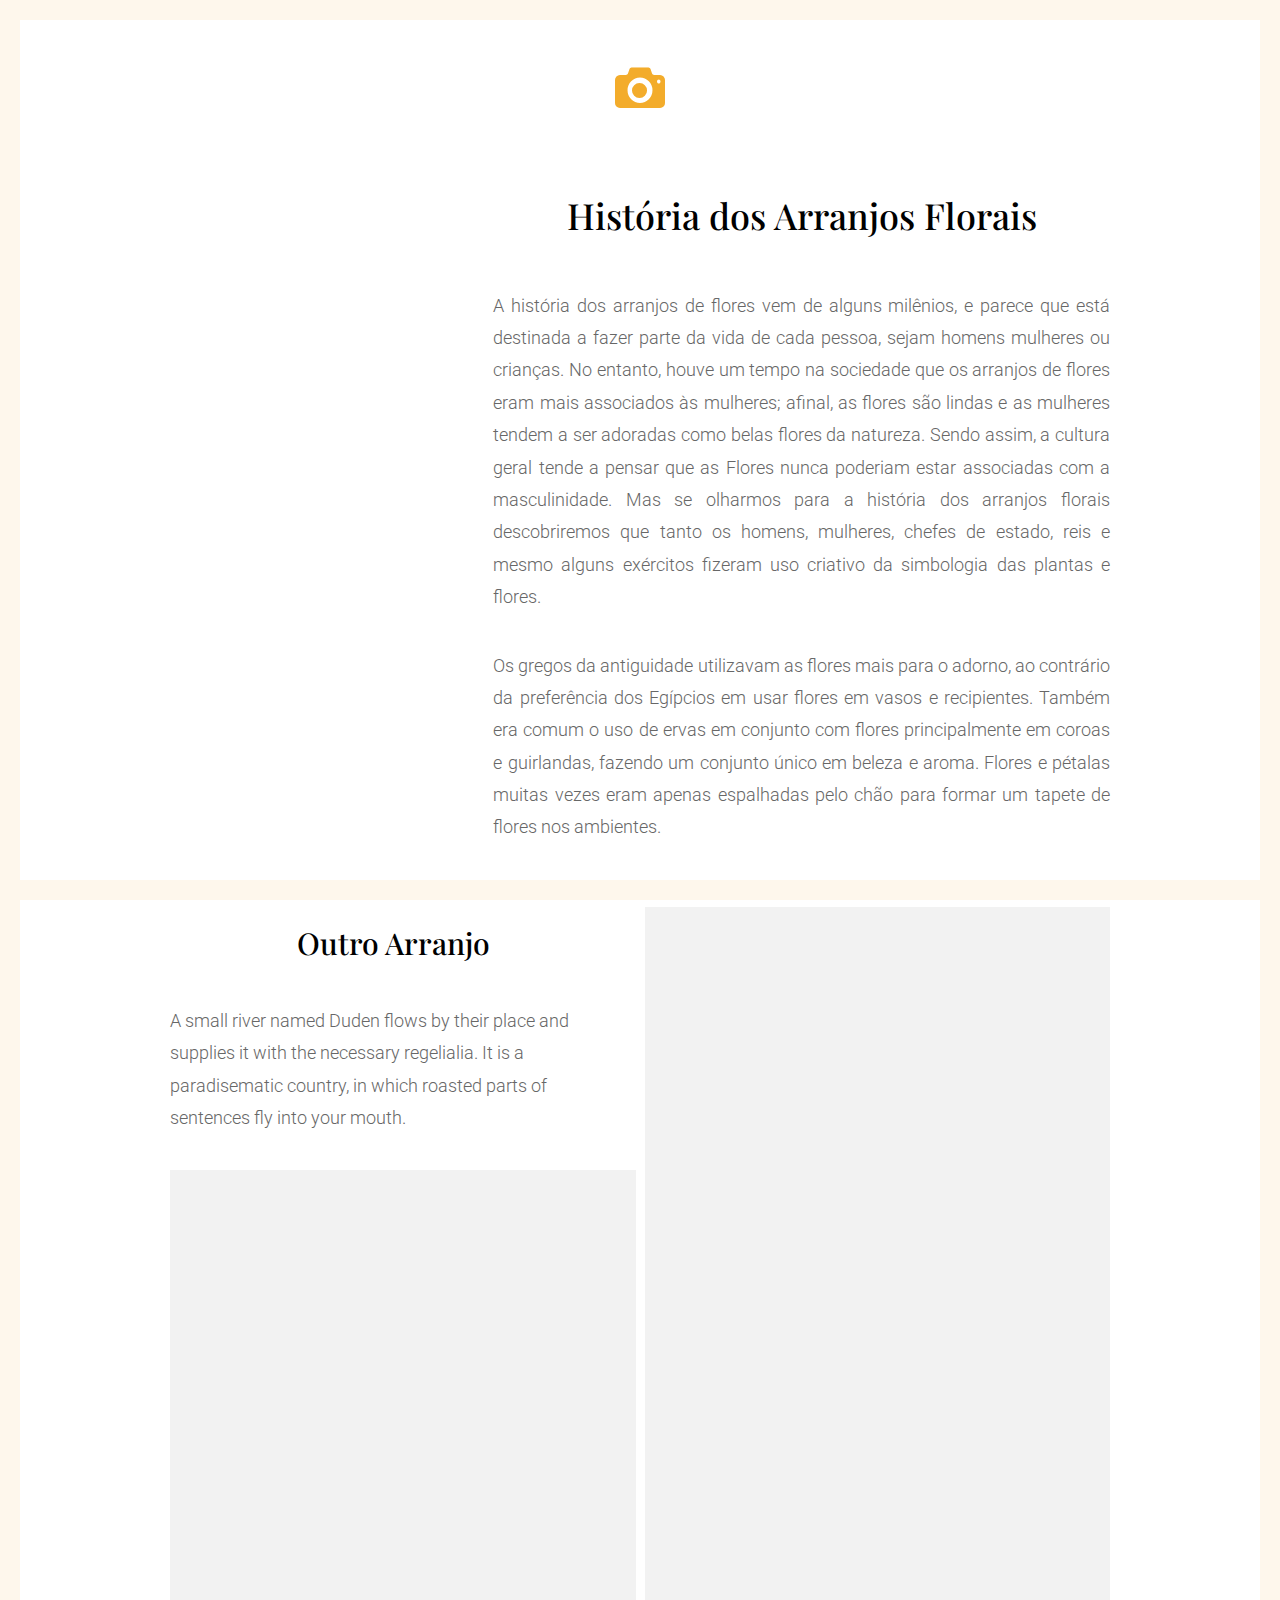
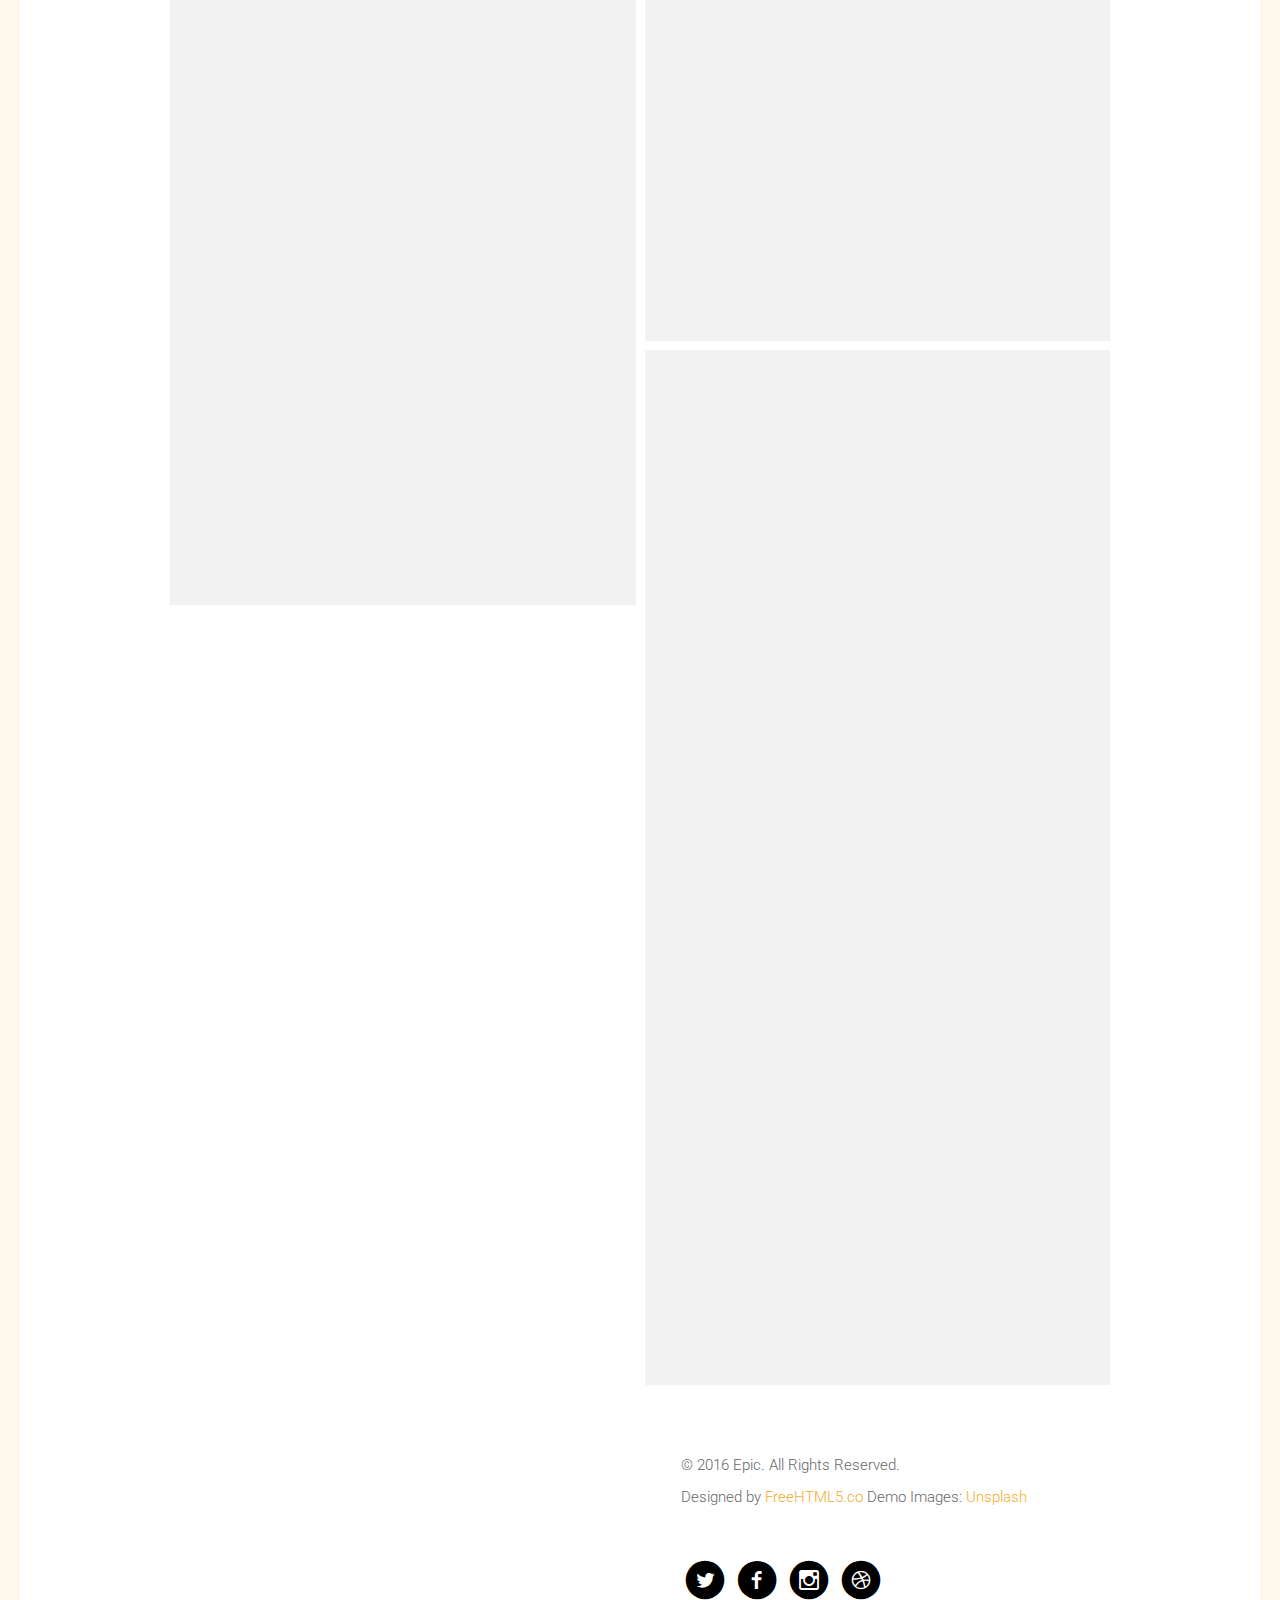
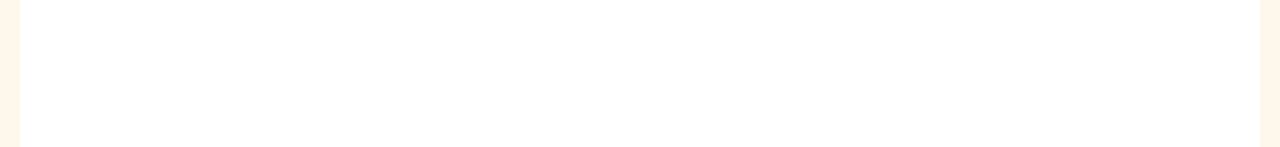
==== commit e1ff56ba: "Projeto Flores - Aluna Maria Eloisa (6)" ====
--- a/arranjos.html
+++ b/arranjos.html
@@ -94,9 +94,9 @@
 
 			<div class="row">
 				<div class="col-md-8 col-md-push-4 fh5co-heading">
-					<h1>Arranjo</h1>
-					<p>Far far away, behind the word mountains, far from the countries Vokalia and Consonantia, there live the blind texts. Separated they live in Bookmarksgrove right at the coast of the Semantics, a large language ocean. A small river named Duden flows by their place and supplies it with the necessary regelialia. It is a paradisematic country, in which roasted parts of sentences fly into your mouth.</p>
-					<p>A small river named Duden flows by their place and supplies it with the necessary regelialia. It is a paradisematic country, in which roasted parts of sentences fly into your mouth.</p>
+					<h1>História dos Arranjos Florais</h1>
+					<p class="arranjos">A história dos arranjos de flores vem de alguns milênios, e parece que está destinada a fazer parte da vida de cada pessoa, sejam homens mulheres ou crianças. No entanto, houve um tempo na sociedade que os arranjos de flores eram mais associados às mulheres; afinal, as flores são lindas e as mulheres tendem a ser adoradas como belas flores da natureza. Sendo assim, a cultura geral tende a pensar que as Flores nunca poderiam estar associadas com a masculinidade. Mas se olharmos para a história dos arranjos florais descobriremos que tanto os homens, mulheres, chefes de estado, reis e mesmo alguns exércitos fizeram uso criativo da simbologia das plantas e flores.</p>
+					<p class="arranjos">Os gregos da antiguidade utilizavam as flores mais para o adorno, ao contrário da preferência dos Egípcios em usar flores em vasos e recipientes. Também era comum o uso de ervas em conjunto com flores principalmente em coroas e guirlandas, fazendo um conjunto único em beleza e aroma. Flores e pétalas muitas vezes eram apenas espalhadas pelo chão para formar um tapete de flores nos ambientes.</p>
 				</div>
 			</div>
 
@@ -119,42 +119,13 @@
 							</div>
 						</a>
 					</div>
-					<div class="fh5co-item">
-						<a href="images/20241031_195407.jpg" class="image-popup animate-box">
-							<img src="images/20241031_195407.jpg" alt="Free HTML5 Website Template by FreeHTML5.co">
-							<div class="fh5co-item-text-wrap">
-								<div class="fh5co-item-text">
-									<h2><i class="icon-search2"></i></h2>
-								</div>
-							</div>
-						</a>
-					</div>
-					<div class="fh5co-item">
-						<a href="images/pic_7.jpg" class="image-popup animate-box">
-							<img src="images/pic_7.jpg" alt="Free HTML5 Website Template by FreeHTML5.co">
-							<div class="fh5co-item-text-wrap">
-								<div class="fh5co-item-text">
-									<h2><i class="icon-search2"></i></h2>
-								</div>
-							</div>
-						</a>
-					</div>
-					<div class="fh5co-item">
-						<a href="images/pic_8.jpg" class="image-popup animate-box">
-							<img src="images/pic_8.jpg" alt="Free HTML5 Website Template by FreeHTML5.co">
-							<div class="fh5co-item-text-wrap">
-								<div class="fh5co-item-text">
-									<h2><i class="icon-search2"></i></h2>
-								</div>
-							</div>
-						</a>
-					</div>
+
 				</div>
 				<div class="fh5co-col-2">
 
 					<div class="fh5co-item">
-						<a href="images/20241031_193643.jpg" class="image-popup animate-box">
-							<img src="images/20241031_193643.jpg" alt="Free HTML5 Website Template by FreeHTML5.co">
+						<a href="images/20241031_195407.jpg" class="image-popup animate-box">
+							<img src="images/20241031_195407.jpg" alt="Free HTML5 Website Template by FreeHTML5.co">
 							<div class="fh5co-item-text-wrap">
 								<div class="fh5co-item-text">
 									<h2><i class="icon-search2"></i></h2>	
@@ -163,29 +134,8 @@
 						</a>
 					</div>
 					<div class="fh5co-item">
-						<a href="images/pic_4.jpg" class="image-popup animate-box">
-							<img src="images/pic_4.jpg" alt="Free HTML5 Website Template by FreeHTML5.co">
-							<div class="fh5co-item-text-wrap">
-								<div class="fh5co-item-text">
-									<h2><i class="icon-search2"></i></h2>	
-								</div>
-							</div>
-						</a>
-						
-					</div>
-					<div class="fh5co-item">
-						<a href="images/pic_5.jpg" class="image-popup animate-box">
-							<img src="images/pic_5.jpg" alt="Free HTML5 Website Template by FreeHTML5.co">
-							<div class="fh5co-item-text-wrap">
-								<div class="fh5co-item-text">
-									<h2><i class="icon-search2"></i></h2>	
-								</div>
-							</div>
-						</a>
-					</div>
-					<div class="fh5co-item">
-						<a href="images/pic_6.jpg" class="image-popup animate-box">
-							<img src="images/pic_6.jpg" alt="Free HTML5 Website Template by FreeHTML5.co">
+						<a href="images/20241031_195308.jpg" class="image-popup animate-box">
+							<img src="images/20241031_195308.jpg" alt="Free HTML5 Website Template by FreeHTML5.co">
 							<div class="fh5co-item-text-wrap">
 								<div class="fh5co-item-text">
 									<h2><i class="icon-search2"></i></h2>	
--- a/css/style.css
+++ b/css/style.css
@@ -583,5 +583,21 @@
   z-index: 9999;
   background: url(../images/hourglass.svg) center no-repeat #ffffff;
 }
+.cliqueaqui{
+  color: white;
+}
+
+.sobremim{
+  text-align: justify;
+}
+
+.lilium, .girassol, .astromelia, .historia, .arranjos{
+  text-align: justify;
+}
+
+h1, h2{
+  text-align: center;
+}
+
 
 /*# sourceMappingURL=style.css.map */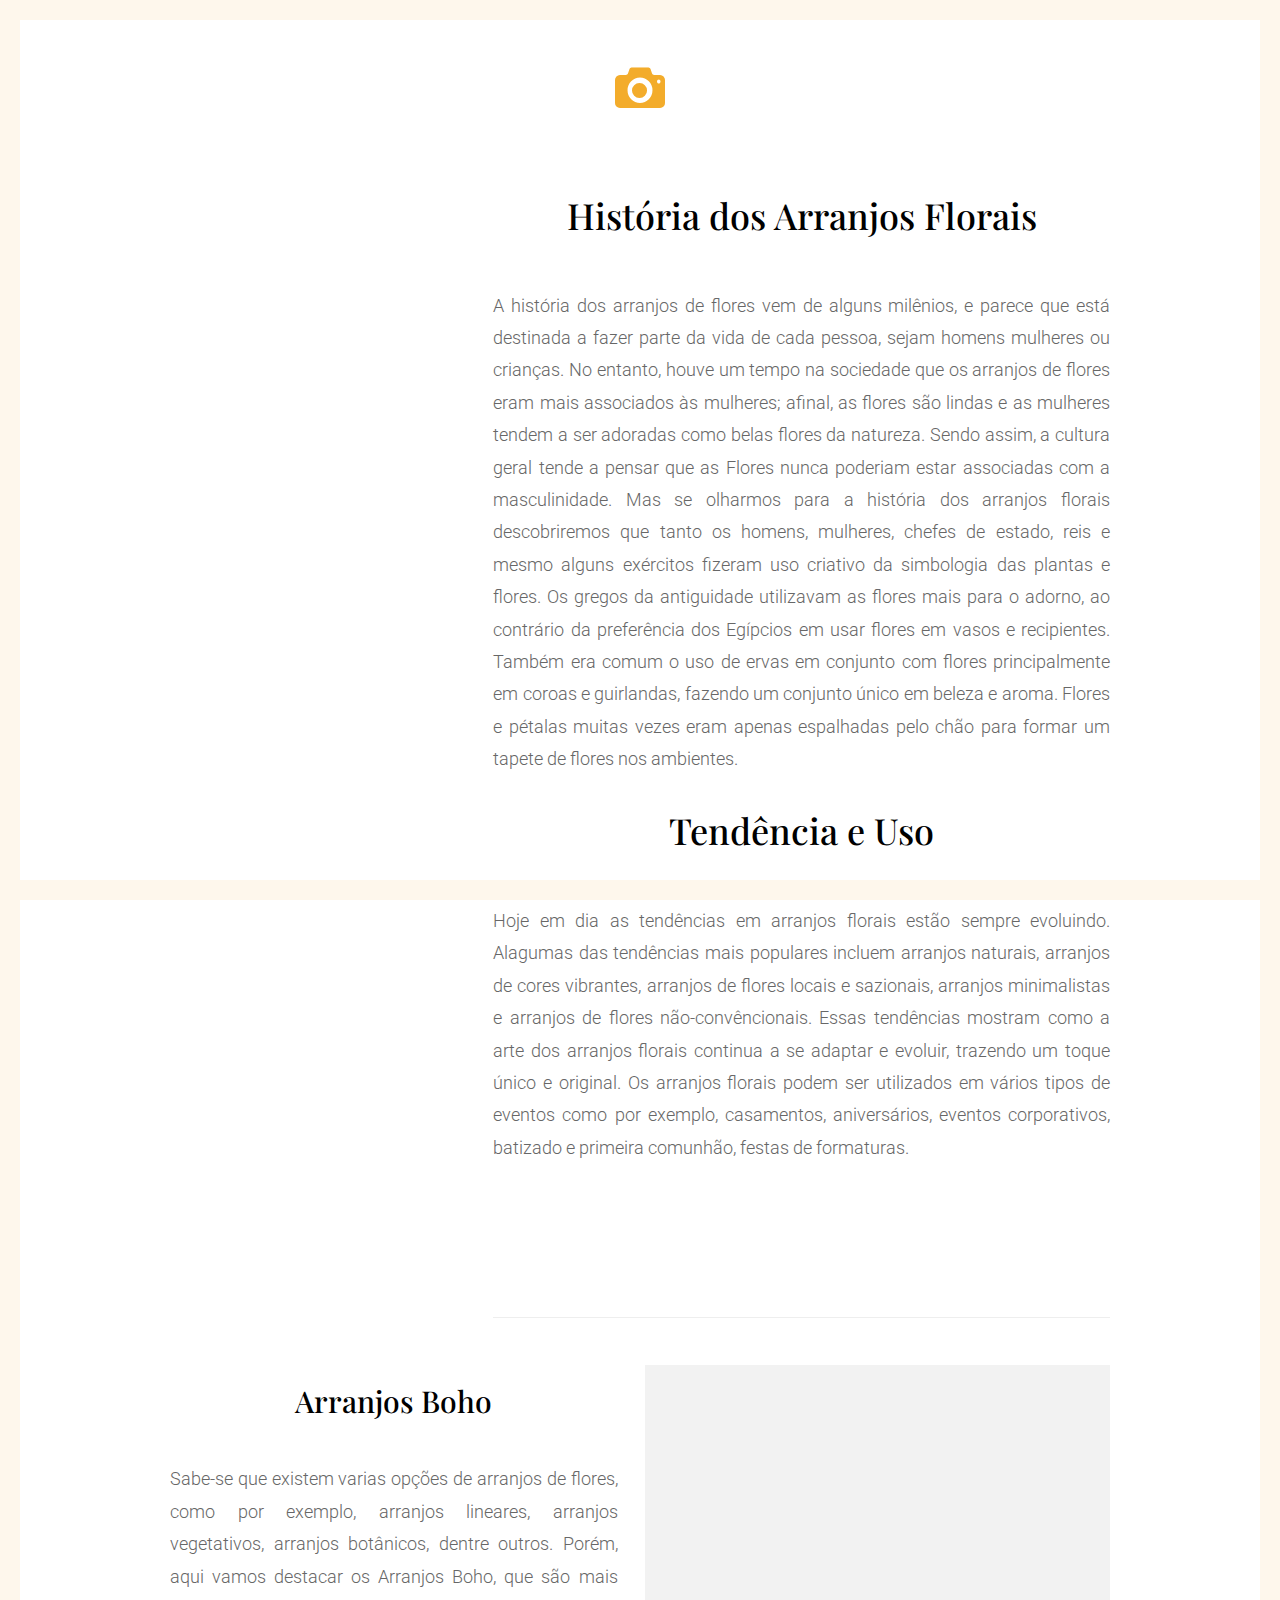
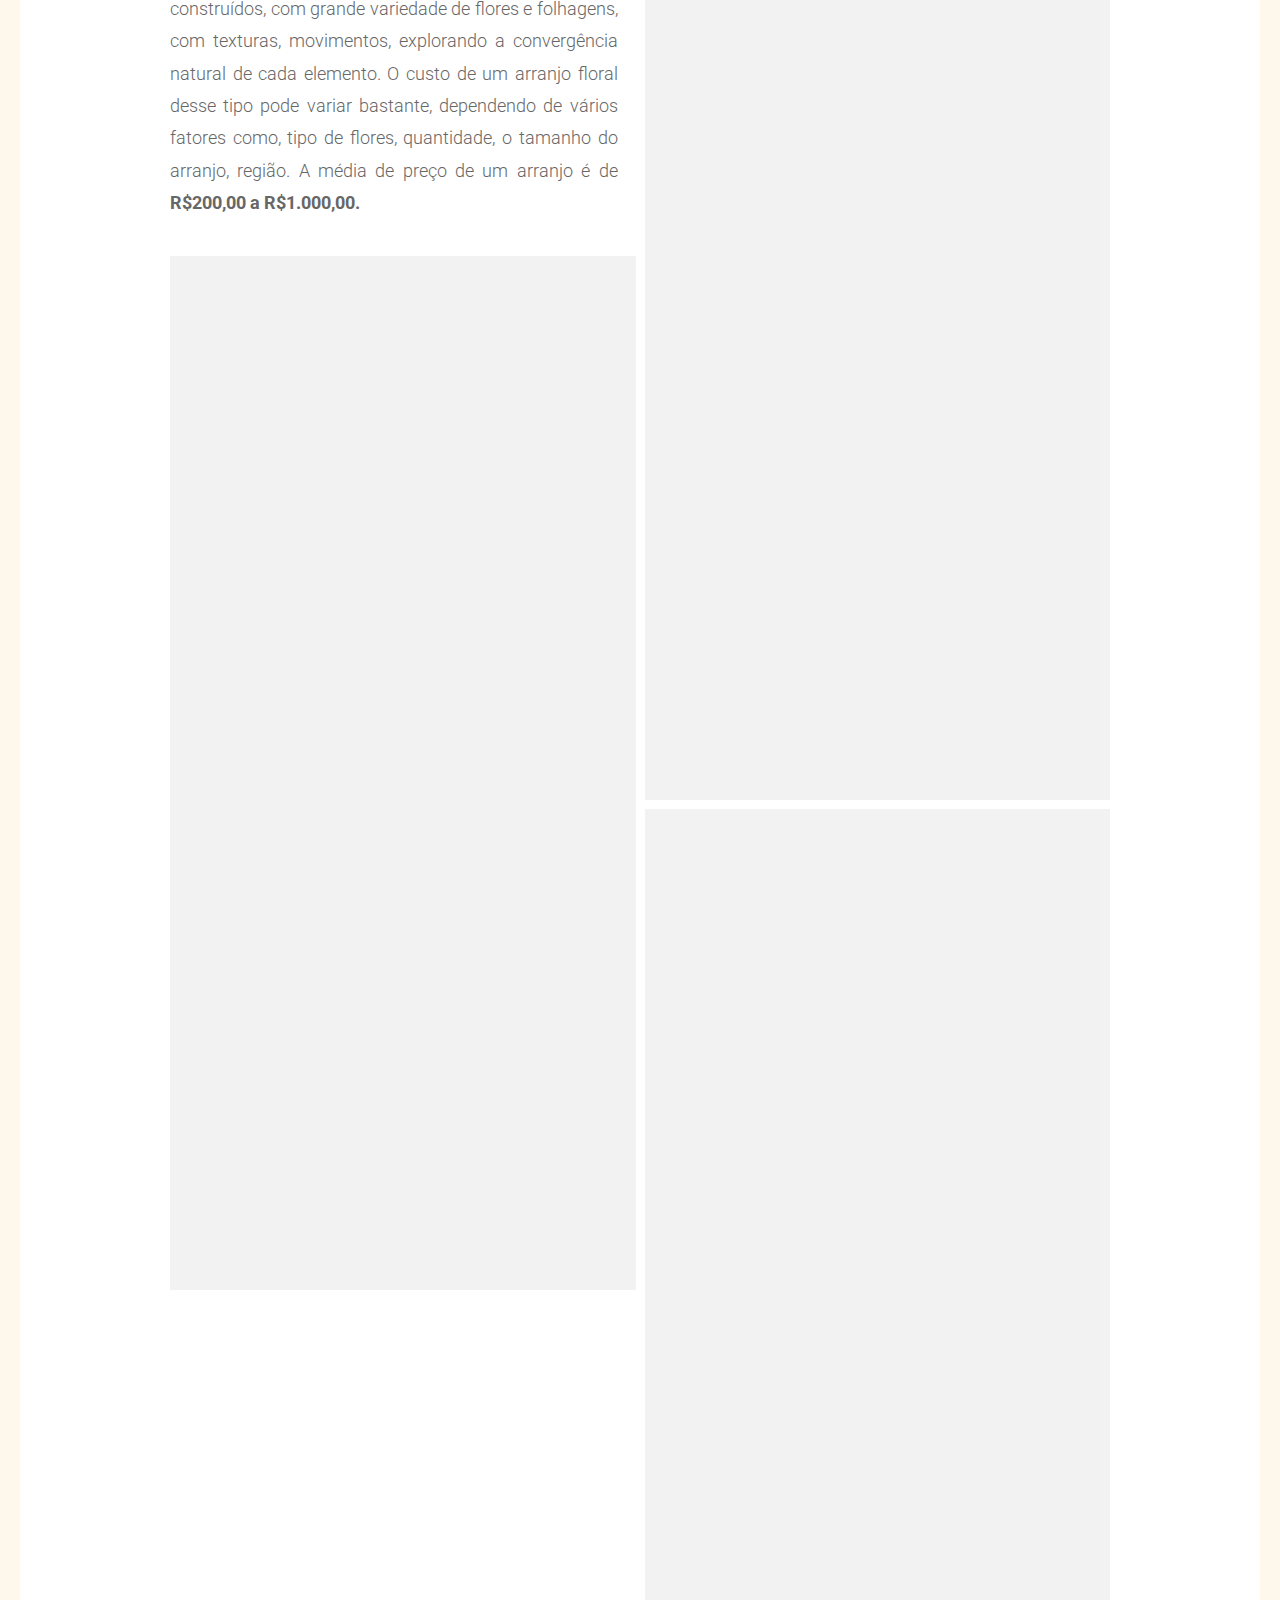
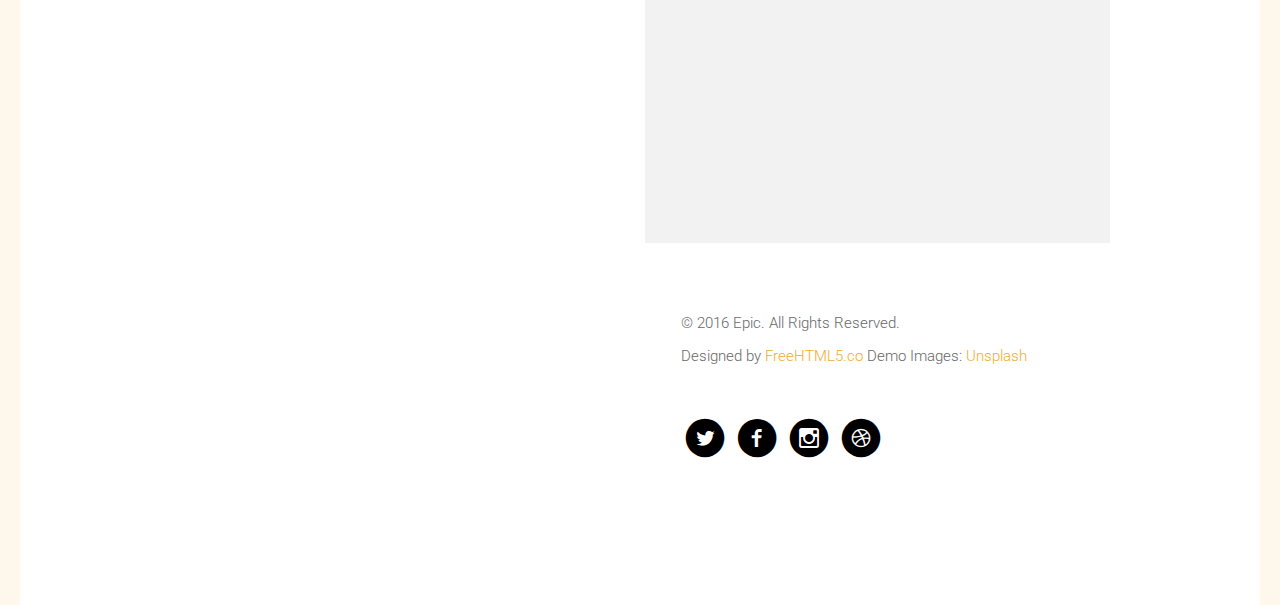
==== commit e10666e6: "Projeto Flores - Aluna Maria Eloisa (7)" ====
--- a/arranjos.html
+++ b/arranjos.html
@@ -95,8 +95,10 @@
 			<div class="row">
 				<div class="col-md-8 col-md-push-4 fh5co-heading">
 					<h1>História dos Arranjos Florais</h1>
-					<p class="arranjos">A história dos arranjos de flores vem de alguns milênios, e parece que está destinada a fazer parte da vida de cada pessoa, sejam homens mulheres ou crianças. No entanto, houve um tempo na sociedade que os arranjos de flores eram mais associados às mulheres; afinal, as flores são lindas e as mulheres tendem a ser adoradas como belas flores da natureza. Sendo assim, a cultura geral tende a pensar que as Flores nunca poderiam estar associadas com a masculinidade. Mas se olharmos para a história dos arranjos florais descobriremos que tanto os homens, mulheres, chefes de estado, reis e mesmo alguns exércitos fizeram uso criativo da simbologia das plantas e flores.</p>
-					<p class="arranjos">Os gregos da antiguidade utilizavam as flores mais para o adorno, ao contrário da preferência dos Egípcios em usar flores em vasos e recipientes. Também era comum o uso de ervas em conjunto com flores principalmente em coroas e guirlandas, fazendo um conjunto único em beleza e aroma. Flores e pétalas muitas vezes eram apenas espalhadas pelo chão para formar um tapete de flores nos ambientes.</p>
+					<p class="arranjos">A história dos arranjos de flores vem de alguns milênios, e parece que está destinada a fazer parte da vida de cada pessoa, sejam homens mulheres ou crianças. No entanto, houve um tempo na sociedade que os arranjos de flores eram mais associados às mulheres; afinal, as flores são lindas e as mulheres tendem a ser adoradas como belas flores da natureza. Sendo assim, a cultura geral tende a pensar que as Flores nunca poderiam estar associadas com a masculinidade. Mas se olharmos para a história dos arranjos florais descobriremos que tanto os homens, mulheres, chefes de estado, reis e mesmo alguns exércitos fizeram uso criativo da simbologia das plantas e flores. Os gregos da antiguidade utilizavam as flores mais para o adorno, ao contrário da preferência dos Egípcios em usar flores em vasos e recipientes. Também era comum o uso de ervas em conjunto com flores principalmente em coroas e guirlandas, fazendo um conjunto único em beleza e aroma. Flores e pétalas muitas vezes eram apenas espalhadas pelo chão para formar um tapete de flores nos ambientes.</p>
+					
+					<h1>Tendência e Uso</h1>
+					<p class="arranjos">Hoje em dia as tendências em arranjos florais estão sempre evoluindo. Alagumas das tendências mais populares incluem arranjos naturais, arranjos de cores vibrantes, arranjos de flores locais e sazionais, arranjos minimalistas e arranjos de flores não-convêncionais. Essas tendências mostram como a arte dos arranjos florais continua a se adaptar e evoluir, trazendo um toque único e original. Os arranjos florais podem ser utilizados em vários tipos de eventos como por exemplo, casamentos, aniversários, eventos corporativos, batizado e primeira comunhão, festas de formaturas.</p><br><br><br><hr>
 				</div>
 			</div>
 
@@ -105,8 +107,8 @@
 				
 				<div class="fh5co-col-1">
 					<div class="fh5co-heading padding-right">
-						<h2>Outro Arranjo</h2>
-						<p>A small river named Duden flows by their place and supplies it with the necessary regelialia. It is a paradisematic country, in which roasted parts of sentences fly into your mouth.</p>
+						<h2>Arranjos Boho</h2>
+						<p class="arranjos">Sabe-se que existem varias opções de arranjos de flores, como por exemplo, arranjos lineares, arranjos vegetativos, arranjos botânicos, dentre outros. Porém, aqui vamos destacar os Arranjos Boho, que são mais construídos, com grande variedade de flores e folhagens, com texturas, movimentos, explorando a convergência natural de cada elemento. O custo de um arranjo floral desse tipo pode variar bastante, dependendo de vários fatores como, tipo de flores, quantidade, o tamanho do arranjo, região. A média de preço de um arranjo é de <b>R$200,00 a R$1.000,00.</b></p>
 					</div>
 					
 					<div class="fh5co-item">
@@ -119,10 +121,10 @@
 							</div>
 						</a>
 					</div>
-
 				</div>
+				
 				<div class="fh5co-col-2">
-
+					
 					<div class="fh5co-item">
 						<a href="images/20241031_195407.jpg" class="image-popup animate-box">
 							<img src="images/20241031_195407.jpg" alt="Free HTML5 Website Template by FreeHTML5.co">
@@ -133,6 +135,7 @@
 							</div>
 						</a>
 					</div>
+
 					<div class="fh5co-item">
 						<a href="images/20241031_195308.jpg" class="image-popup animate-box">
 							<img src="images/20241031_195308.jpg" alt="Free HTML5 Website Template by FreeHTML5.co">
@@ -143,7 +146,7 @@
 							</div>
 						</a>
 					</div>
-
+					
 					<div id="fh5co-footer" class="padding-left">
 						<p><small>&copy; 2016 Epic. All Rights Reserved. <br> Designed by <a href="http://freehtml5.co/" target="_blank">FreeHTML5.co</a> Demo Images: <a href="http://unsplash.com/" target="_blank">Unsplash</a></small></p>
 						<ul class="fh5co-social">
--- a/css/style.css
+++ b/css/style.css
@@ -585,6 +585,7 @@
 }
 .cliqueaqui{
   color: white;
+  
 }
 
 .sobremim{
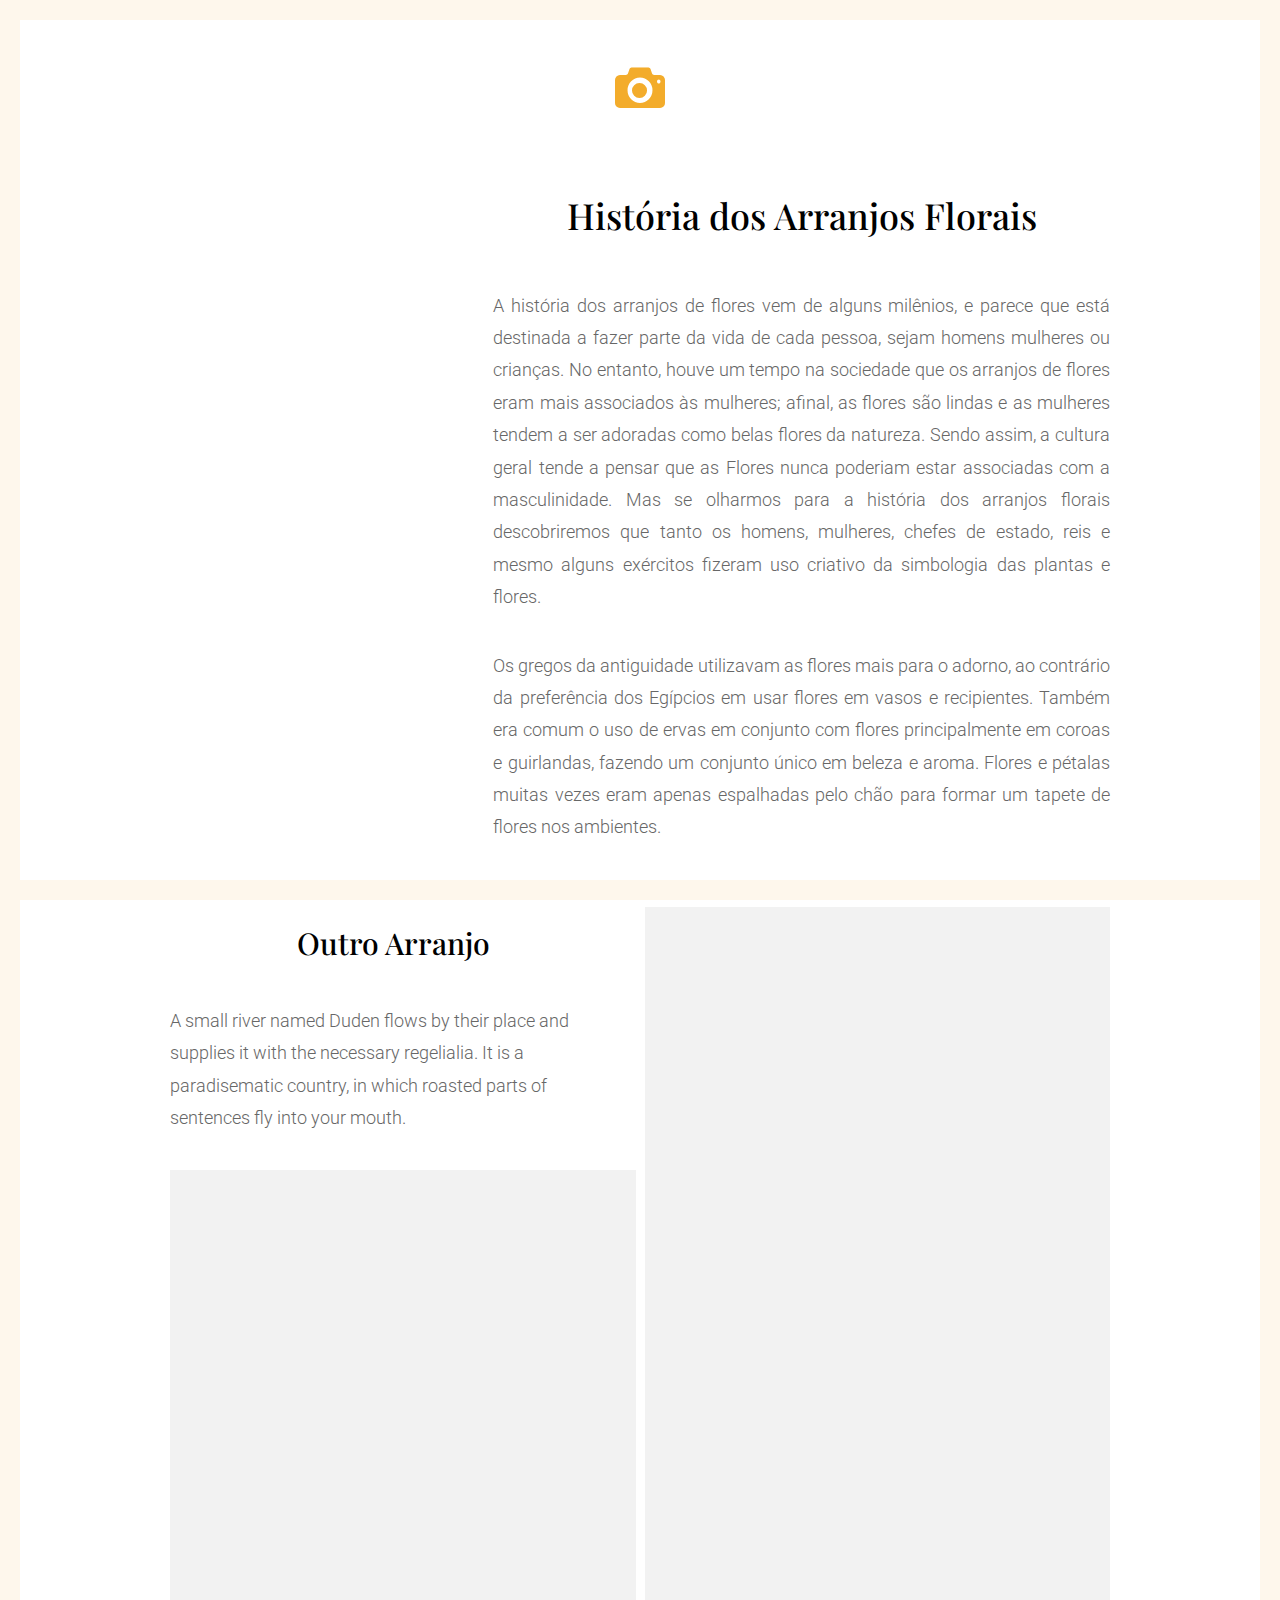
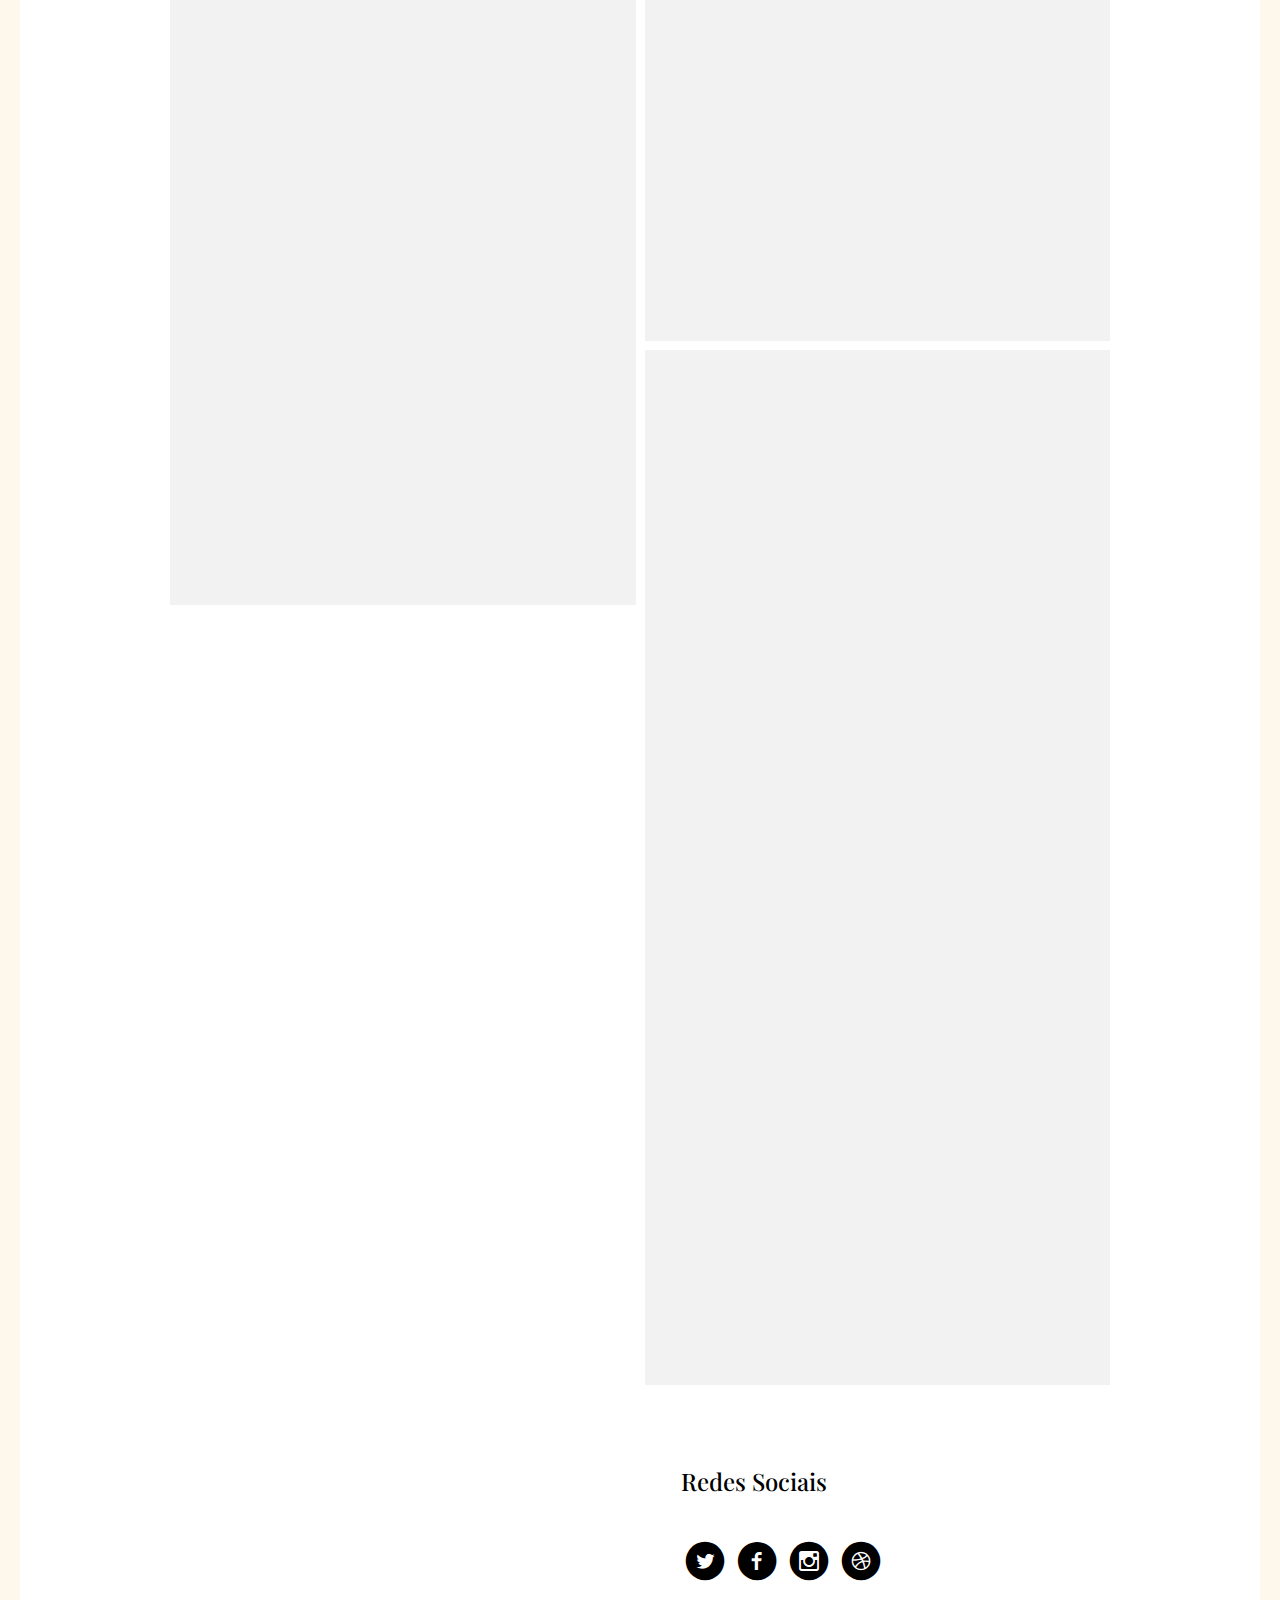
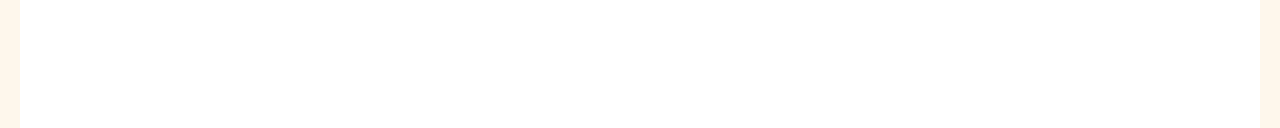
==== commit 6cb5eb8b: "Projeto Flores - Aluna Maria Eloisa (10)" ====
--- a/arranjos.html
+++ b/arranjos.html
@@ -7,7 +7,7 @@
 	<head>
 	<meta charset="utf-8">
 	<meta http-equiv="X-UA-Compatible" content="IE=edge">
-	<title>Epic &mdash; Fully Responsive Free HTML5 Bootstrap Website Template by FREEHTML5.co</title>
+	<title>Maria Eloisa</title>
 	<meta name="viewport" content="width=device-width, initial-scale=1">
 	<meta name="description" content="Free HTML5 Template by FREEHTML5.CO" />
 	<meta name="keywords" content="free html5, free template, free bootstrap, website template, html5, css3, mobile first, responsive" />
@@ -39,7 +39,7 @@
 	<meta name="twitter:card" content="" />
 
 	<!-- Place favicon.ico and apple-touch-icon.png in the root directory -->
-	<link rel="shortcut icon" href="favicon.ico">
+	<link rel="shortcut icon" href="images/LogoEloisa1.jpg">
 	<!-- Google Fonts -->
 	<link href='http://fonts.googleapis.com/css?family=Playfair+Display:400,700,400italic|Roboto:400,300,700' rel='stylesheet' type='text/css'>
 	<!-- Animate -->
@@ -95,10 +95,8 @@
 			<div class="row">
 				<div class="col-md-8 col-md-push-4 fh5co-heading">
 					<h1>História dos Arranjos Florais</h1>
-					<p class="arranjos">A história dos arranjos de flores vem de alguns milênios, e parece que está destinada a fazer parte da vida de cada pessoa, sejam homens mulheres ou crianças. No entanto, houve um tempo na sociedade que os arranjos de flores eram mais associados às mulheres; afinal, as flores são lindas e as mulheres tendem a ser adoradas como belas flores da natureza. Sendo assim, a cultura geral tende a pensar que as Flores nunca poderiam estar associadas com a masculinidade. Mas se olharmos para a história dos arranjos florais descobriremos que tanto os homens, mulheres, chefes de estado, reis e mesmo alguns exércitos fizeram uso criativo da simbologia das plantas e flores. Os gregos da antiguidade utilizavam as flores mais para o adorno, ao contrário da preferência dos Egípcios em usar flores em vasos e recipientes. Também era comum o uso de ervas em conjunto com flores principalmente em coroas e guirlandas, fazendo um conjunto único em beleza e aroma. Flores e pétalas muitas vezes eram apenas espalhadas pelo chão para formar um tapete de flores nos ambientes.</p>
-					
-					<h1>Tendência e Uso</h1>
-					<p class="arranjos">Hoje em dia as tendências em arranjos florais estão sempre evoluindo. Alagumas das tendências mais populares incluem arranjos naturais, arranjos de cores vibrantes, arranjos de flores locais e sazionais, arranjos minimalistas e arranjos de flores não-convêncionais. Essas tendências mostram como a arte dos arranjos florais continua a se adaptar e evoluir, trazendo um toque único e original. Os arranjos florais podem ser utilizados em vários tipos de eventos como por exemplo, casamentos, aniversários, eventos corporativos, batizado e primeira comunhão, festas de formaturas.</p><br><br><br><hr>
+					<p class="arranjos">A história dos arranjos de flores vem de alguns milênios, e parece que está destinada a fazer parte da vida de cada pessoa, sejam homens mulheres ou crianças. No entanto, houve um tempo na sociedade que os arranjos de flores eram mais associados às mulheres; afinal, as flores são lindas e as mulheres tendem a ser adoradas como belas flores da natureza. Sendo assim, a cultura geral tende a pensar que as Flores nunca poderiam estar associadas com a masculinidade. Mas se olharmos para a história dos arranjos florais descobriremos que tanto os homens, mulheres, chefes de estado, reis e mesmo alguns exércitos fizeram uso criativo da simbologia das plantas e flores.</p>
+					<p class="arranjos">Os gregos da antiguidade utilizavam as flores mais para o adorno, ao contrário da preferência dos Egípcios em usar flores em vasos e recipientes. Também era comum o uso de ervas em conjunto com flores principalmente em coroas e guirlandas, fazendo um conjunto único em beleza e aroma. Flores e pétalas muitas vezes eram apenas espalhadas pelo chão para formar um tapete de flores nos ambientes.</p>
 				</div>
 			</div>
 
@@ -107,8 +105,8 @@
 				
 				<div class="fh5co-col-1">
 					<div class="fh5co-heading padding-right">
-						<h2>Arranjos Boho</h2>
-						<p class="arranjos">Sabe-se que existem varias opções de arranjos de flores, como por exemplo, arranjos lineares, arranjos vegetativos, arranjos botânicos, dentre outros. Porém, aqui vamos destacar os Arranjos Boho, que são mais construídos, com grande variedade de flores e folhagens, com texturas, movimentos, explorando a convergência natural de cada elemento. O custo de um arranjo floral desse tipo pode variar bastante, dependendo de vários fatores como, tipo de flores, quantidade, o tamanho do arranjo, região. A média de preço de um arranjo é de <b>R$200,00 a R$1.000,00.</b></p>
+						<h2>Outro Arranjo</h2>
+						<p>A small river named Duden flows by their place and supplies it with the necessary regelialia. It is a paradisematic country, in which roasted parts of sentences fly into your mouth.</p>
 					</div>
 					
 					<div class="fh5co-item">
@@ -121,10 +119,10 @@
 							</div>
 						</a>
 					</div>
+
 				</div>
-				
 				<div class="fh5co-col-2">
-					
+
 					<div class="fh5co-item">
 						<a href="images/20241031_195407.jpg" class="image-popup animate-box">
 							<img src="images/20241031_195407.jpg" alt="Free HTML5 Website Template by FreeHTML5.co">
@@ -135,7 +133,6 @@
 							</div>
 						</a>
 					</div>
-
 					<div class="fh5co-item">
 						<a href="images/20241031_195308.jpg" class="image-popup animate-box">
 							<img src="images/20241031_195308.jpg" alt="Free HTML5 Website Template by FreeHTML5.co">
@@ -146,13 +143,13 @@
 							</div>
 						</a>
 					</div>
-					
+
 					<div id="fh5co-footer" class="padding-left">
-						<p><small>&copy; 2016 Epic. All Rights Reserved. <br> Designed by <a href="http://freehtml5.co/" target="_blank">FreeHTML5.co</a> Demo Images: <a href="http://unsplash.com/" target="_blank">Unsplash</a></small></p>
+						<h3>Redes Sociais</h3>
 						<ul class="fh5co-social">
 							<li><a href="#"><i class="icon-twitter-with-circle"></i></a></li>
 							<li><a href="#"><i class="icon-facebook-with-circle"></i></a></li>
-							<li><a href="#"><i class="icon-instagram-with-circle"></i></a></li>
+							<li><a href="https://www.instagram.com/eloisacnet/?igsh=MTNzb21ya3VoM2o4MA%3D%3D" target="_blank"><i class="icon-instagram-with-circle"></i></a></li>
 							<li><a href="#"><i class="icon-dribbble-with-circle"></i></a></li>
 						</ul>
 					</div>
--- a/css/style.css
+++ b/css/style.css
@@ -585,7 +585,6 @@
 }
 .cliqueaqui{
   color: white;
-  
 }
 
 .sobremim{
@@ -599,6 +598,25 @@
 h1, h2{
   text-align: center;
 }
-
+#form{
+  width: auto;
+  justify-self: center;
+  border: solid 2px lightgray;
+  border-radius: 15px;
+  padding: 10px;
+  margin: 20px;
+}
+#btnform{
+  display: block;
+  text-align: end;
+  margin-right: 15px;
+}
+iframe {
+  display: flex;
+  justify-self: end;
+  width: 600px;
+  height: 300px;
+  margin-right: 180px;
+}
 
 /*# sourceMappingURL=style.css.map */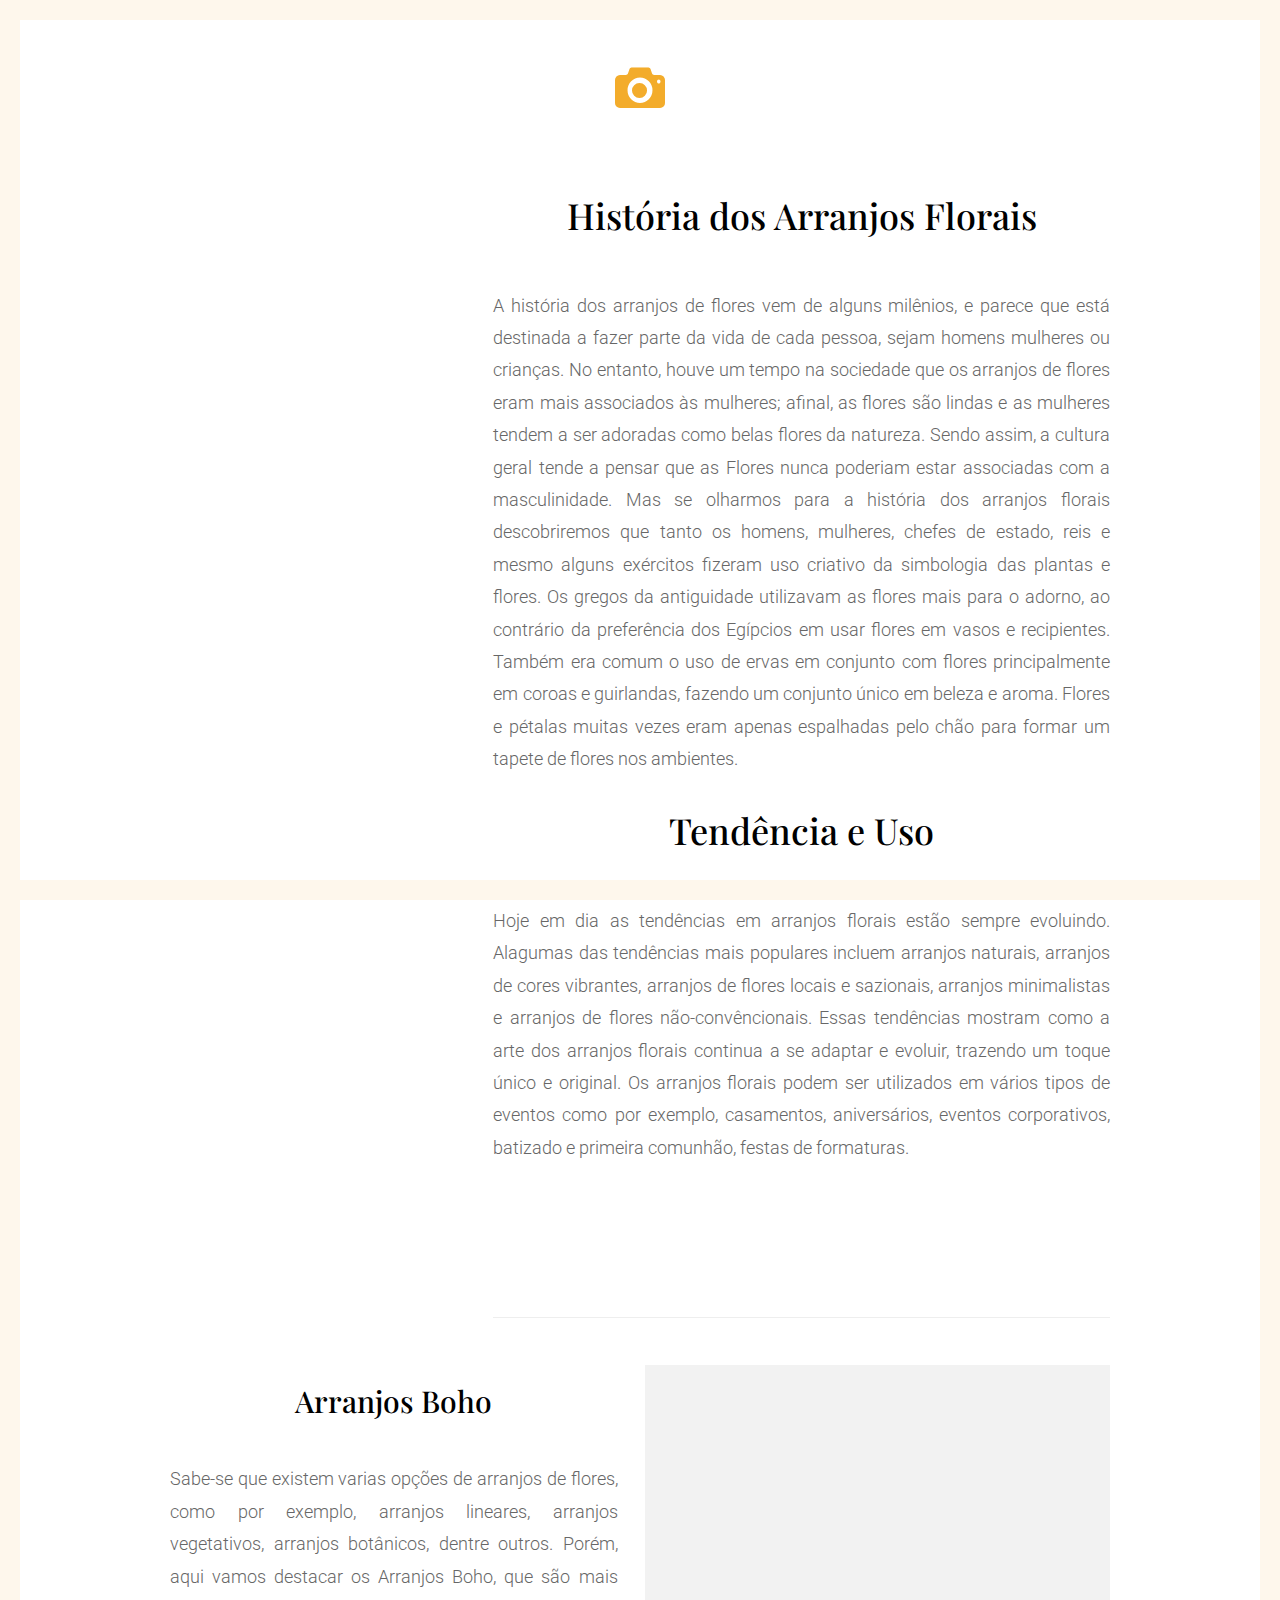
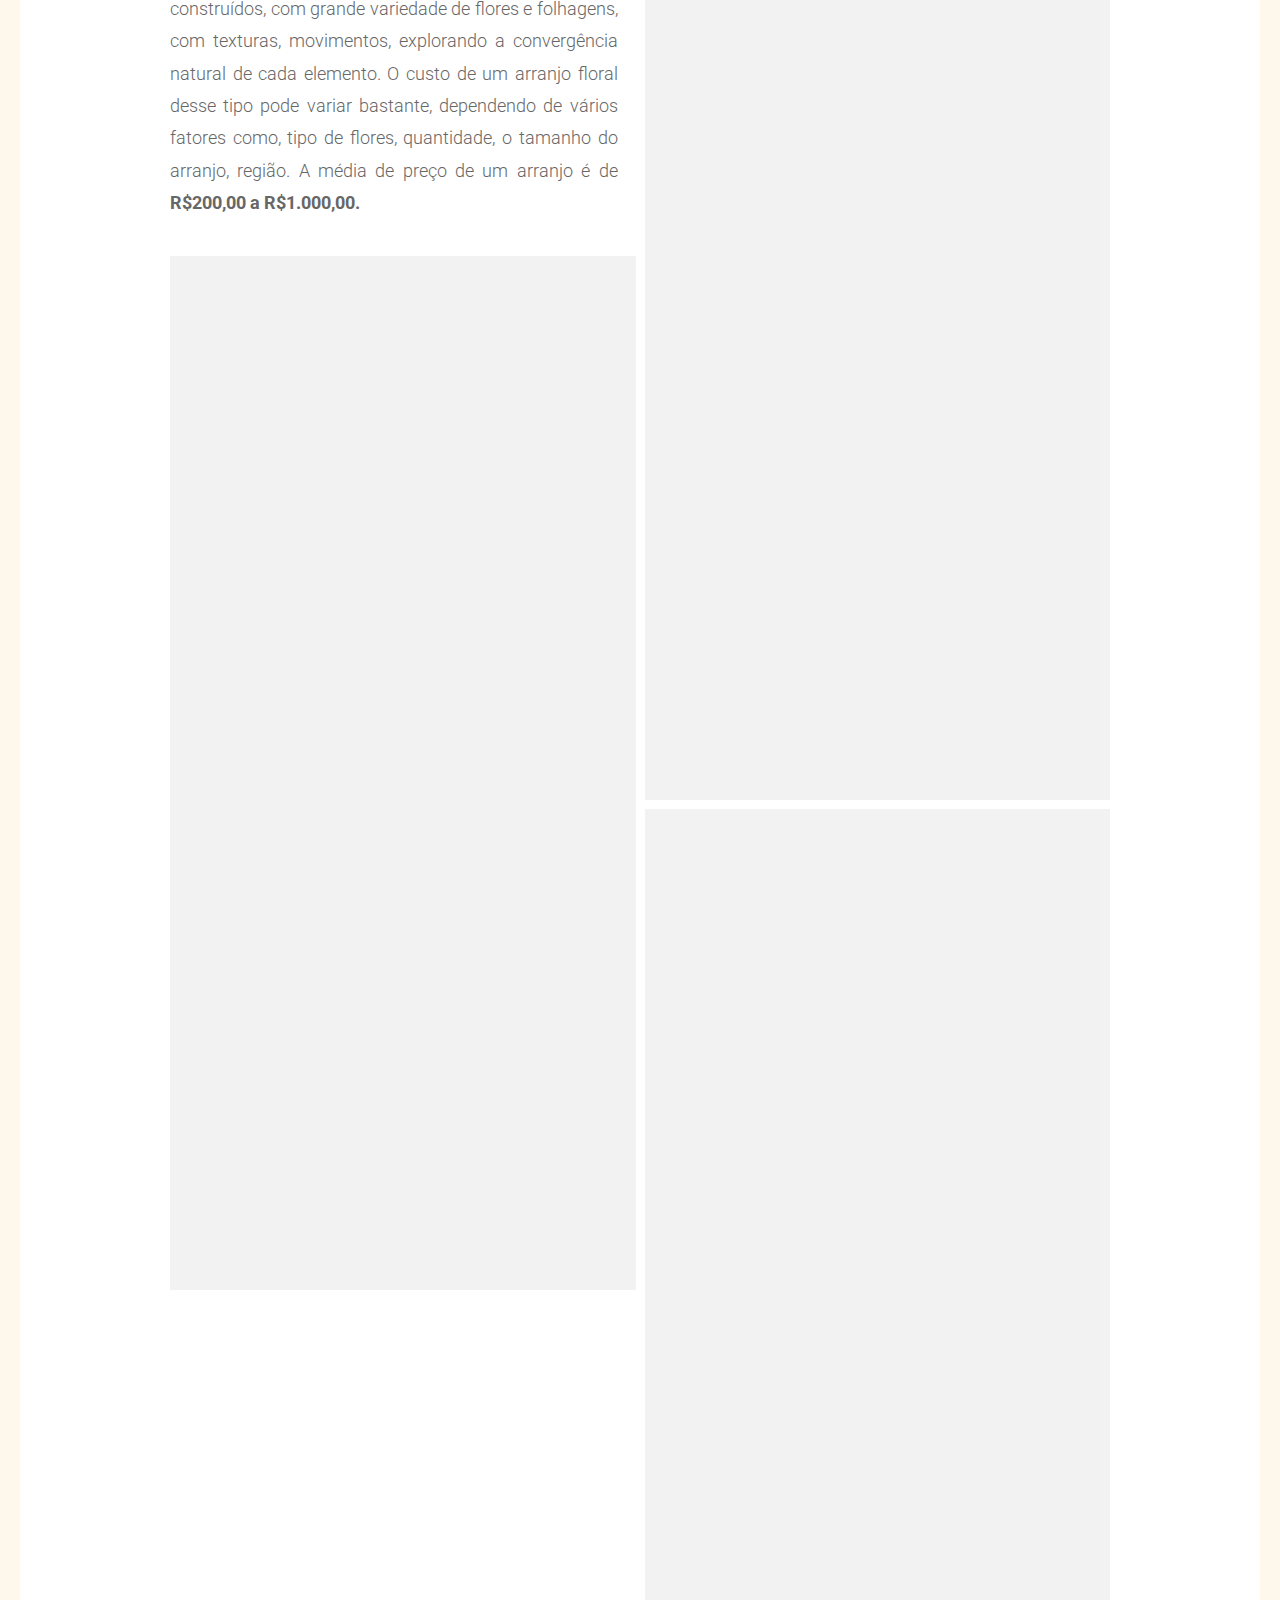
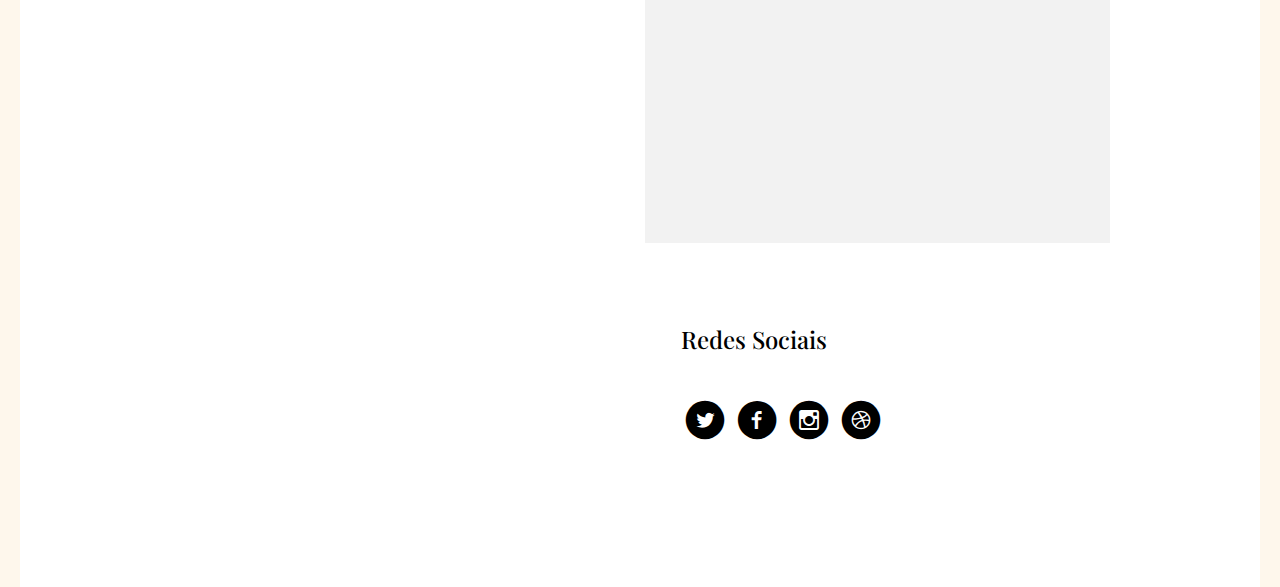
==== commit 20ab87e0: "Merge branch 'main' of https://github.com/brunno26/projeto-flores" ====
--- a/arranjos.html
+++ b/arranjos.html
@@ -95,8 +95,10 @@
 			<div class="row">
 				<div class="col-md-8 col-md-push-4 fh5co-heading">
 					<h1>História dos Arranjos Florais</h1>
-					<p class="arranjos">A história dos arranjos de flores vem de alguns milênios, e parece que está destinada a fazer parte da vida de cada pessoa, sejam homens mulheres ou crianças. No entanto, houve um tempo na sociedade que os arranjos de flores eram mais associados às mulheres; afinal, as flores são lindas e as mulheres tendem a ser adoradas como belas flores da natureza. Sendo assim, a cultura geral tende a pensar que as Flores nunca poderiam estar associadas com a masculinidade. Mas se olharmos para a história dos arranjos florais descobriremos que tanto os homens, mulheres, chefes de estado, reis e mesmo alguns exércitos fizeram uso criativo da simbologia das plantas e flores.</p>
-					<p class="arranjos">Os gregos da antiguidade utilizavam as flores mais para o adorno, ao contrário da preferência dos Egípcios em usar flores em vasos e recipientes. Também era comum o uso de ervas em conjunto com flores principalmente em coroas e guirlandas, fazendo um conjunto único em beleza e aroma. Flores e pétalas muitas vezes eram apenas espalhadas pelo chão para formar um tapete de flores nos ambientes.</p>
+					<p class="arranjos">A história dos arranjos de flores vem de alguns milênios, e parece que está destinada a fazer parte da vida de cada pessoa, sejam homens mulheres ou crianças. No entanto, houve um tempo na sociedade que os arranjos de flores eram mais associados às mulheres; afinal, as flores são lindas e as mulheres tendem a ser adoradas como belas flores da natureza. Sendo assim, a cultura geral tende a pensar que as Flores nunca poderiam estar associadas com a masculinidade. Mas se olharmos para a história dos arranjos florais descobriremos que tanto os homens, mulheres, chefes de estado, reis e mesmo alguns exércitos fizeram uso criativo da simbologia das plantas e flores. Os gregos da antiguidade utilizavam as flores mais para o adorno, ao contrário da preferência dos Egípcios em usar flores em vasos e recipientes. Também era comum o uso de ervas em conjunto com flores principalmente em coroas e guirlandas, fazendo um conjunto único em beleza e aroma. Flores e pétalas muitas vezes eram apenas espalhadas pelo chão para formar um tapete de flores nos ambientes.</p>
+					
+					<h1>Tendência e Uso</h1>
+					<p class="arranjos">Hoje em dia as tendências em arranjos florais estão sempre evoluindo. Alagumas das tendências mais populares incluem arranjos naturais, arranjos de cores vibrantes, arranjos de flores locais e sazionais, arranjos minimalistas e arranjos de flores não-convêncionais. Essas tendências mostram como a arte dos arranjos florais continua a se adaptar e evoluir, trazendo um toque único e original. Os arranjos florais podem ser utilizados em vários tipos de eventos como por exemplo, casamentos, aniversários, eventos corporativos, batizado e primeira comunhão, festas de formaturas.</p><br><br><br><hr>
 				</div>
 			</div>
 
@@ -105,8 +107,8 @@
 				
 				<div class="fh5co-col-1">
 					<div class="fh5co-heading padding-right">
-						<h2>Outro Arranjo</h2>
-						<p>A small river named Duden flows by their place and supplies it with the necessary regelialia. It is a paradisematic country, in which roasted parts of sentences fly into your mouth.</p>
+						<h2>Arranjos Boho</h2>
+						<p class="arranjos">Sabe-se que existem varias opções de arranjos de flores, como por exemplo, arranjos lineares, arranjos vegetativos, arranjos botânicos, dentre outros. Porém, aqui vamos destacar os Arranjos Boho, que são mais construídos, com grande variedade de flores e folhagens, com texturas, movimentos, explorando a convergência natural de cada elemento. O custo de um arranjo floral desse tipo pode variar bastante, dependendo de vários fatores como, tipo de flores, quantidade, o tamanho do arranjo, região. A média de preço de um arranjo é de <b>R$200,00 a R$1.000,00.</b></p>
 					</div>
 					
 					<div class="fh5co-item">
@@ -119,10 +121,10 @@
 							</div>
 						</a>
 					</div>
-
 				</div>
+				
 				<div class="fh5co-col-2">
-
+					
 					<div class="fh5co-item">
 						<a href="images/20241031_195407.jpg" class="image-popup animate-box">
 							<img src="images/20241031_195407.jpg" alt="Free HTML5 Website Template by FreeHTML5.co">
@@ -133,6 +135,7 @@
 							</div>
 						</a>
 					</div>
+
 					<div class="fh5co-item">
 						<a href="images/20241031_195308.jpg" class="image-popup animate-box">
 							<img src="images/20241031_195308.jpg" alt="Free HTML5 Website Template by FreeHTML5.co">
@@ -143,7 +146,7 @@
 							</div>
 						</a>
 					</div>
-
+					
 					<div id="fh5co-footer" class="padding-left">
 						<h3>Redes Sociais</h3>
 						<ul class="fh5co-social">
--- a/css/style.css
+++ b/css/style.css
@@ -585,6 +585,7 @@
 }
 .cliqueaqui{
   color: white;
+  
 }
 
 .sobremim{
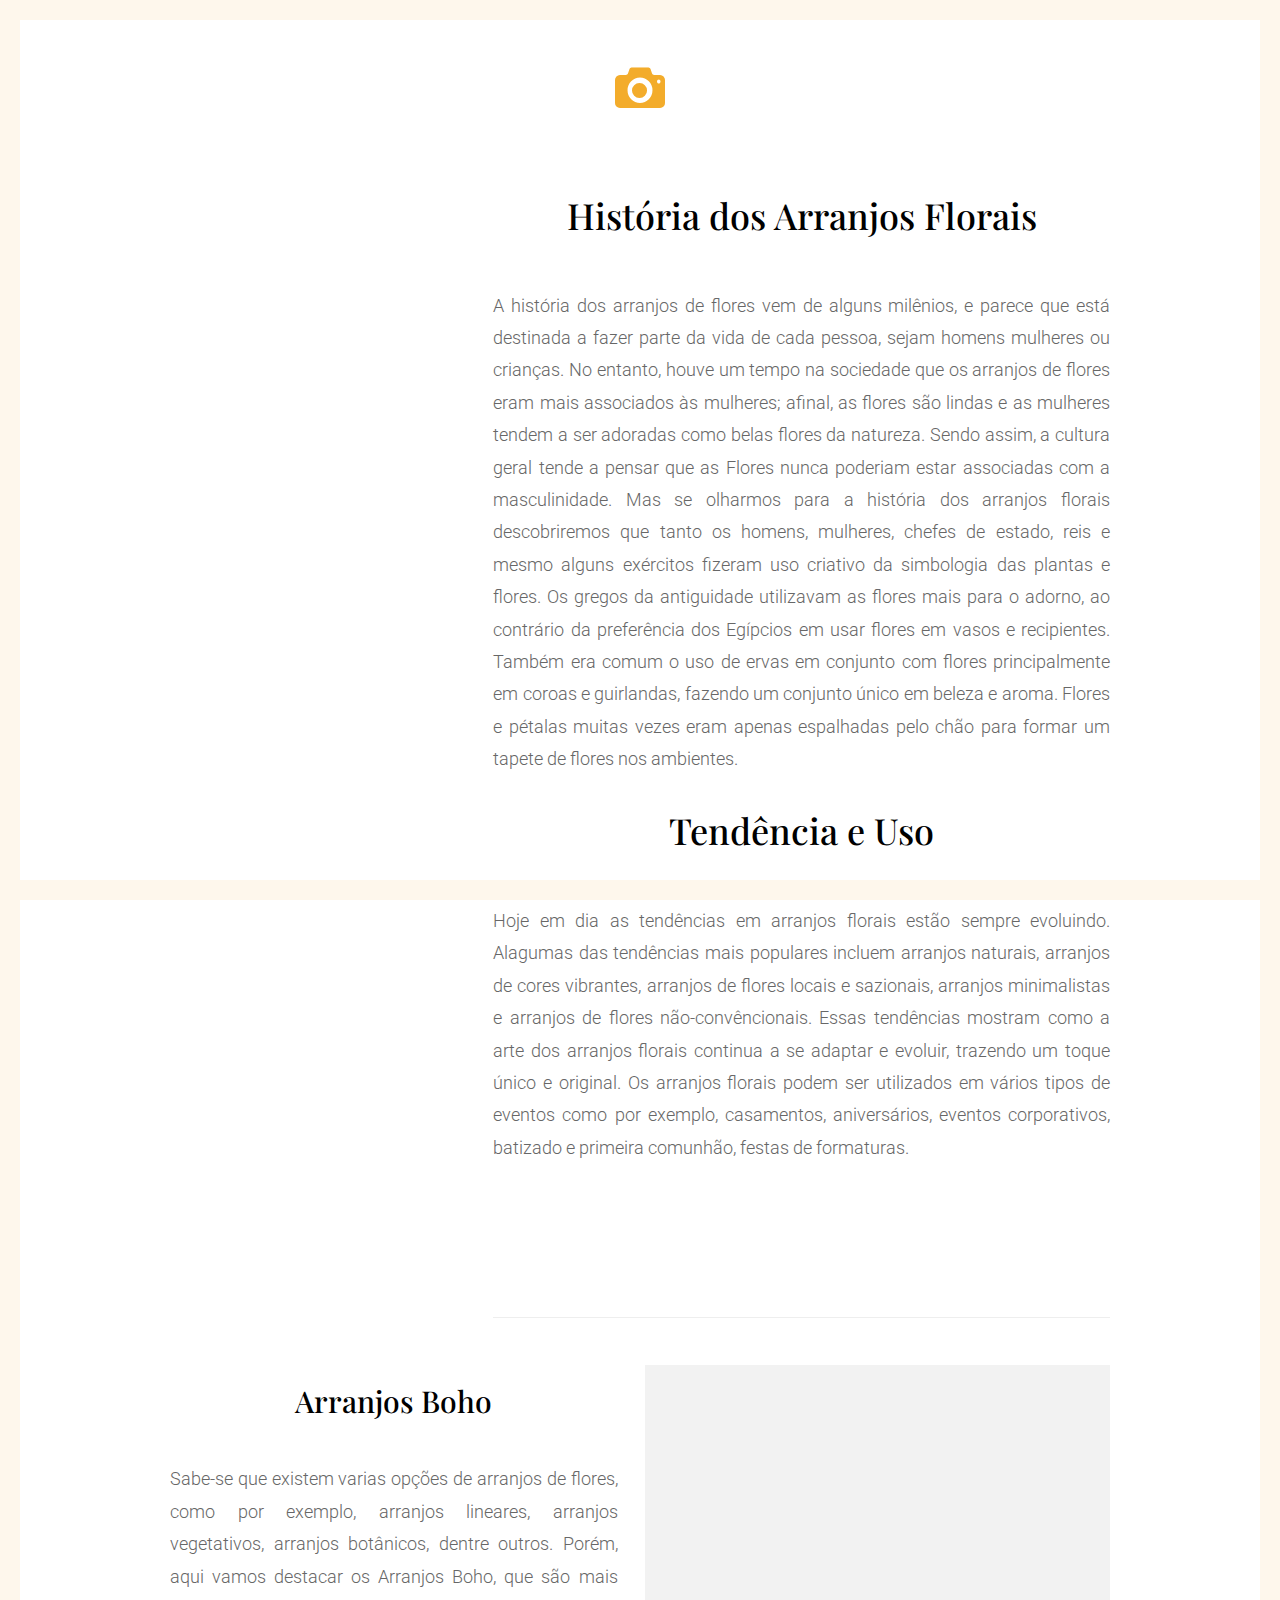
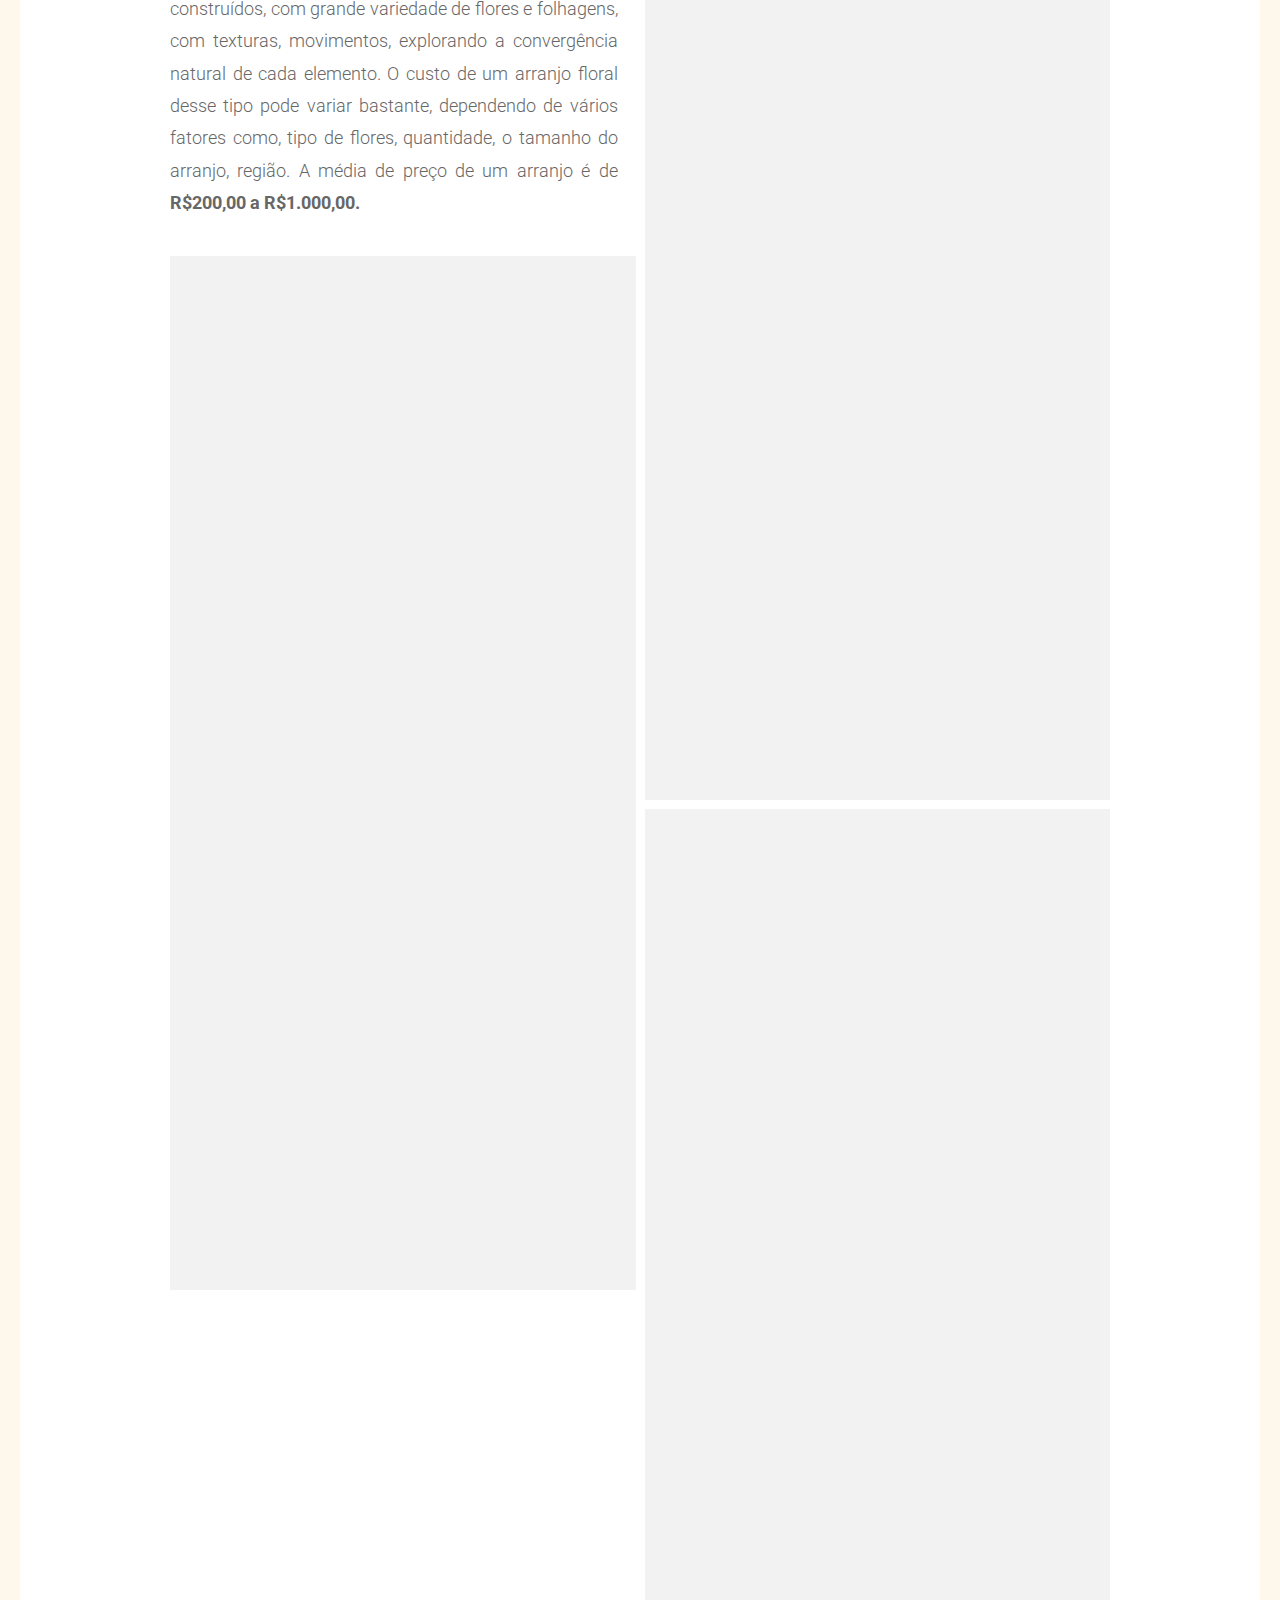
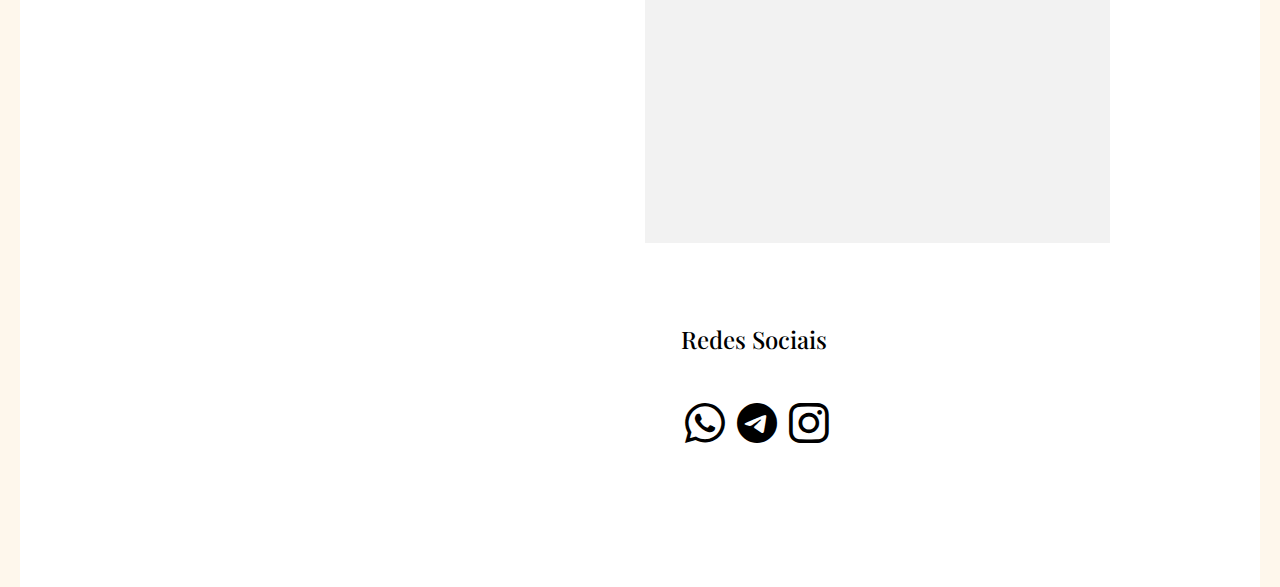
==== commit 43447607: "Projeto Flores - Aluna Maria Eloisa (12)" ====
--- a/arranjos.html
+++ b/arranjos.html
@@ -52,7 +52,7 @@
 	<link rel="stylesheet" href="css/magnific-popup.css">
 
 	<link rel="stylesheet" href="css/style.css">
-
+	<link rel="stylesheet" href="https://cdn.jsdelivr.net/npm/bootstrap-icons@1.11.3/font/bootstrap-icons.min.css">
 	
 	<!-- jQuery -->
 	<script src="js/jquery.min.js"></script>
@@ -150,10 +150,9 @@
 					<div id="fh5co-footer" class="padding-left">
 						<h3>Redes Sociais</h3>
 						<ul class="fh5co-social">
-							<li><a href="#"><i class="icon-twitter-with-circle"></i></a></li>
-							<li><a href="#"><i class="icon-facebook-with-circle"></i></a></li>
-							<li><a href="https://www.instagram.com/eloisacnet/?igsh=MTNzb21ya3VoM2o4MA%3D%3D" target="_blank"><i class="icon-instagram-with-circle"></i></a></li>
-							<li><a href="#"><i class="icon-dribbble-with-circle"></i></a></li>
+							<li><a href="#"><i class="bi bi-whatsapp"></i></a></li>
+							<li><a href="#"><i class="bi bi-telegram"></i></a></li>
+							<li><a href="https://www.instagram.com/eloisacnet/?igsh=MTNzb21ya3VoM2o4MA%3D%3D" target="_blank"><i class="bi bi-instagram"></i></a></li>
 						</ul>
 					</div>
 				</div>
--- a/css/style.css
+++ b/css/style.css
@@ -606,18 +606,21 @@
   border-radius: 15px;
   padding: 10px;
   margin: 20px;
+  color: lightgray;
+}
+#form h2{
+  color: lightgray;
 }
 #btnform{
   display: block;
   text-align: end;
   margin-right: 15px;
 }
-iframe {
+
+.mapa{
   display: flex;
-  justify-self: end;
-  width: 600px;
-  height: 300px;
-  margin-right: 180px;
+  justify-content: end;
+  margin: 15px;
 }
 
 /*# sourceMappingURL=style.css.map */